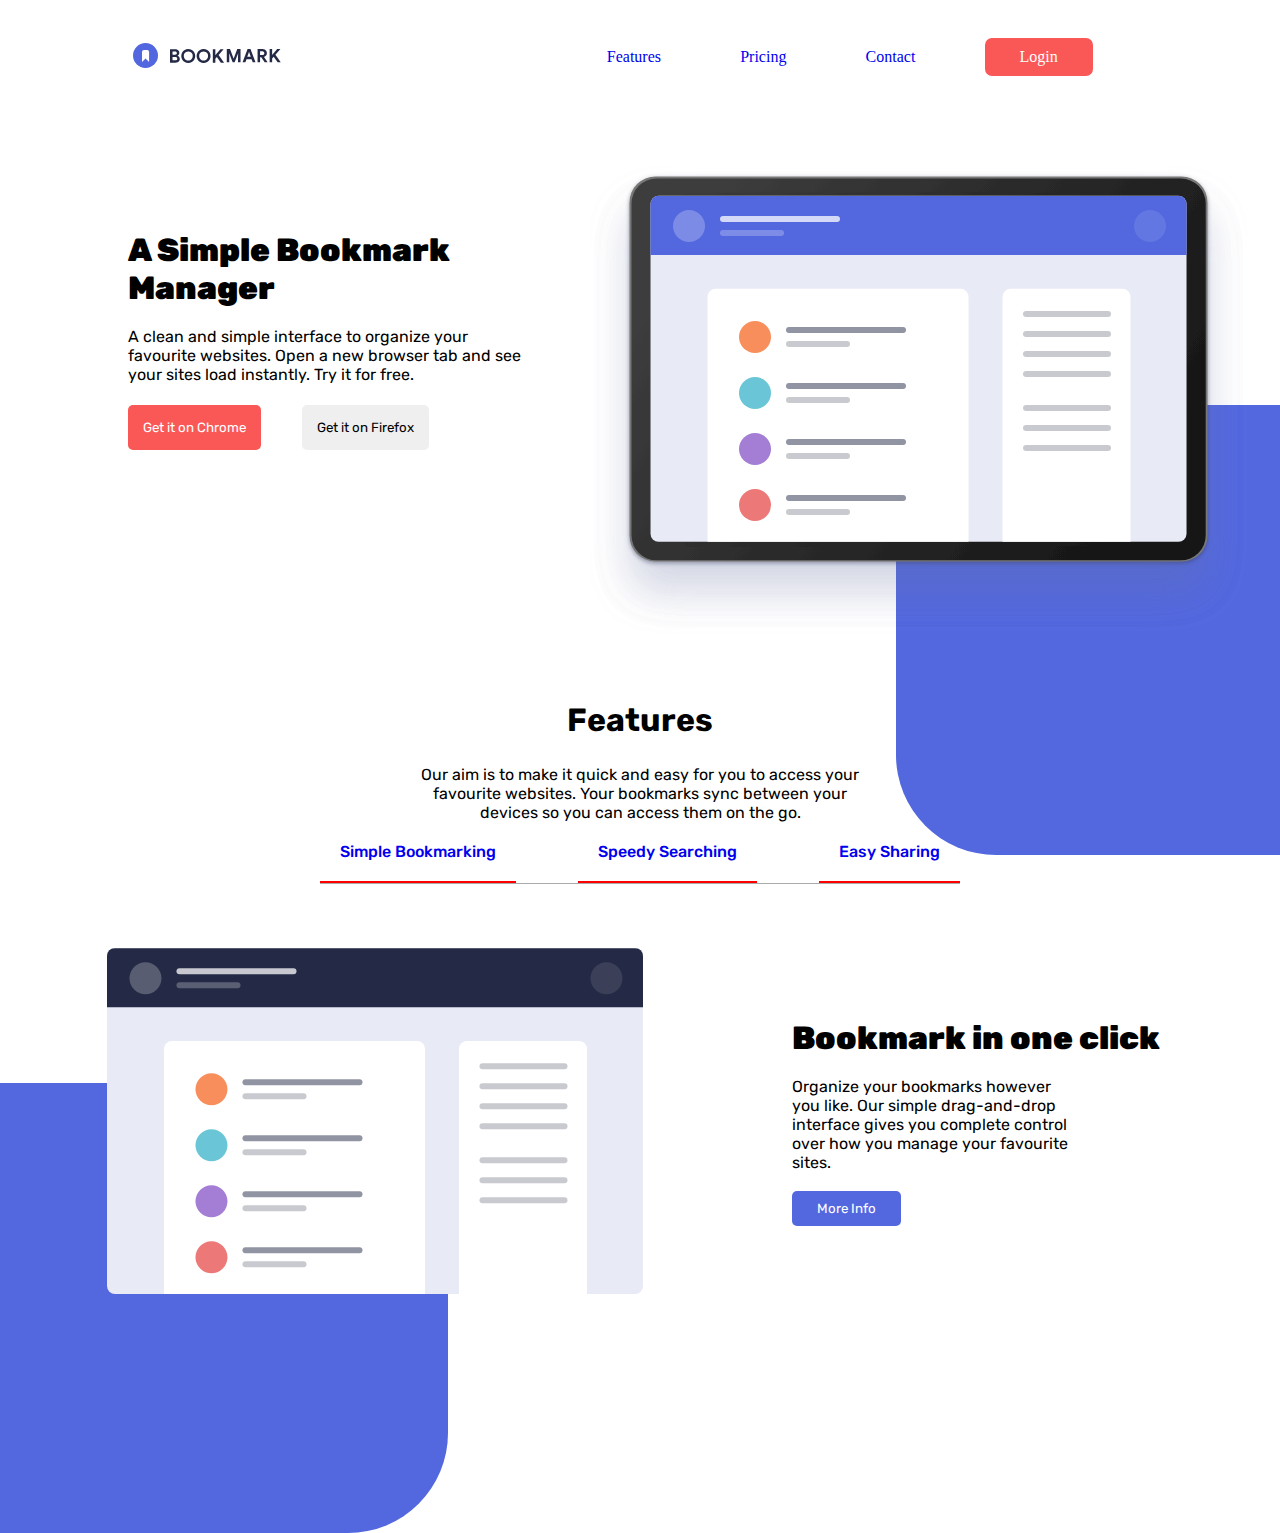
==== index1.html @ e31192b4 "tab section layout built" ====
<!DOCTYPE html>
<html lang="en">
<head>
  <meta charset="UTF-8">
  <meta name="viewport" content="width=device-width, initial-scale=1.0"> <!-- displays site properly based on user's device -->

  <link rel="icon" type="image/png" sizes="32x32" href="./images/favicon-32x32.png">
  <link rel="stylesheet" type="text/css" href="styles/style.css">
  <title>Frontend Mentor | Bookmark landing page</title>
</head>
<body>
    <div class="container">
        <header>
            <div class="logo">
                <img src="images/logo-bookmark.svg" alt="logo-image">
                <div class="menu-icons"></div>
            </div>
            <nav>
                <ul>
                    <li><a href="#">Features</a></li>
                    <li><a href="#">Pricing</a></li>
                    <li><a href="#">Contact</a></li>
                    <li id="last-child"><a href="#" id="login-item">Login</a></li>
                </ul>
            </nav>
            <div class="clearfix"></div>
        </header>
        <div class="hero-sec">
            <div class="text-sec">
                <h1>A Simple Bookmark<br> Manager</h1>
                <p>A clean and simple interface to organize your favourite websites. Open a new 
                    browser tab and see your sites load instantly. Try it for free.</p>
                <div class="hero-buttons">
                    <button id="btn-1">Get it on Chrome</button>
                    <button id="btn-2">Get it on Firefox</button>
                </div>
            </div>
            <div class="hero-img">
                <div class="shape"></div>
                <img src="images/illustration-hero.svg" alt="hero-img" id="hero-main-img">
            </div>
        </div>
        <div class="tab-sec">
            <div class="text-sec">
                <h1>Features</h1>
                <p>Our aim is to make it quick and easy for you to access your favourite websites.
                    Your bookmarks sync between your devices so you can access them on the go.
                </p>
            </div>
        </div>
        <div class="tabs">
            <ul class="tab-links">
                <li class="active"><a href="#tab-1">Simple Bookmarking</a></li>
                <li ><a href="#tab-1">Speedy Searching</a></li>
                <li ><a href="#tab-1">Easy Sharing</a></li>
            </ul>
            <div class="tab-content">
                <div id="tab-1" class="tab active">
                    <div class="image-sec">
                        <div class="shape"></div>
                        <img src="images/illustration-features-tab-1.svg">
                    </div>
                    <div class="text-sec">
                        <h1>Bookmark in one click</h1>
                        <p>Organize your bookmarks however you like. Our simple drag-and-drop interface 
                            gives you complete control over how you manage your favourite sites.</p>
                        <button type="button" >More Info</button>
                    </div>
                </div>
                <div id="tab-2" class="tab">
                        <div class="image-sec">
                            <div class="shape"></div>
                            <img src="images/illustration-features-tab-2.svg">
                        </div>
                        <div class="text-sec">
                            <h1>Intelligent search</h1>
                            <p>Our powerful search feature will help you find saved sites in no time at all. 
                                 No need to trawl through all of your bookmarks.</p>
                            <button type="button" >More Info</button>
                        </div>
                </div>
                <div id="tab-3" class="tab">
                        <div class="image-sec">
                            <div class="shape"></div>
                            <img src="images/illustration-features-tab-3.svg">
                        </div>
                        <div class="text-sec">
                            <h1>Share your bookmarks</h1>
                            <p>Easily share your bookmarks and collections with others. Create a shareable 
                                link that you can send at the click of a button.</p>
                            <button type="button" >More Info</button>
                        </div>
                </div>
            </div>
        </div>
    </div>

</body>
</html>
---- styles/style.css ----
@import url("https://fonts.googleapis.com/css?family=Rubik&display=swap");
* {
  padding: 0%;
  margin: 0%;
}

body {
  overflow-x: hidden;
}

header {
  width: 80%;
  margin: 3% 10%;
}

header .logo {
  float: left;
  width: 20%;
  padding: 5px;
}

header nav {
  float: right;
  width: 60%;
}

header nav ul {
  list-style: none;
  display: -webkit-box;
  display: -ms-flexbox;
  display: flex;
  -webkit-box-pack: space-evenly;
      -ms-flex-pack: space-evenly;
          justify-content: space-evenly;
}

header nav ul li {
  padding: 10px;
}

header nav ul li a {
  text-decoration: none;
}

header nav ul li #login-item {
  color: #fff;
}

header nav ul #last-child {
  background-color: #fa5757;
  padding: 10px 35px;
  border-radius: 7px;
}

header .clearfix {
  clear: both;
  margin-bottom: 5%;
}

.hero-sec {
  display: -webkit-box;
  display: -ms-flexbox;
  display: flex;
  -webkit-box-pack: justify;
      -ms-flex-pack: justify;
          justify-content: space-between;
}

.hero-sec .text-sec {
  display: -webkit-box;
  display: -ms-flexbox;
  display: flex;
  -webkit-box-orient: vertical;
  -webkit-box-direction: normal;
      -ms-flex-direction: column;
          flex-direction: column;
  padding: 5% 7% 5% 10%;
}

.hero-sec .text-sec h1 {
  font-family: 'Rubik', sans-serif;
  font-weight: 900;
}

.hero-sec .text-sec p {
  padding-top: 5%;
  font-family: 'Rubik', sans-serif;
  font-weight: 400;
}

.hero-sec .text-sec .hero-buttons {
  padding-top: 5%;
  display: -webkit-box;
  display: -ms-flexbox;
  display: flex;
}

.hero-sec .text-sec .hero-buttons #btn-1 {
  margin-right: 10%;
  color: #fff;
  background-color: #fa5757;
}

.hero-sec .text-sec .hero-buttons #btn-2 {
  color: black;
}

.hero-sec .text-sec .hero-buttons button {
  font-family: 'Rubik', sans-serif;
  font-weight: 400;
  padding: 15px;
  border-radius: 5px;
  border: none;
}

.hero-sec .hero-img .shape {
  background-color: #5368df;
  height: 50vh;
  width: 40vw;
  position: absolute;
  z-index: 0;
  top: 45vh;
  right: -10%;
  border-radius: 100px;
}

.hero-sec .hero-img img {
  position: relative;
  z-index: 1;
  right: 5%;
}

.tab-sec {
  margin-top: 5%;
}

.tab-sec .text-sec {
  display: -webkit-box;
  display: -ms-flexbox;
  display: flex;
  -webkit-box-orient: vertical;
  -webkit-box-direction: normal;
      -ms-flex-direction: column;
          flex-direction: column;
  -webkit-box-align: center;
      -ms-flex-align: center;
          align-items: center;
}

.tab-sec .text-sec h1 {
  font-family: 'Rubik', sans-serif;
  margin-bottom: 2%;
}

.tab-sec .text-sec p {
  margin: auto 32%;
  text-align: center;
  font-family: 'Rubik', sans-serif;
}

.tabs {
  width: 100%;
}

.tabs .tab-links {
  display: -webkit-box;
  display: -ms-flexbox;
  display: flex;
  -webkit-box-pack: justify;
      -ms-flex-pack: justify;
          justify-content: space-between;
  width: 50%;
  margin: auto 25%;
  border-bottom: 1px solid #aaa;
}

.tabs .tab-links li {
  list-style: none;
}

.tabs .tab-links li a {
  display: block;
  padding: 20px;
  text-decoration: none;
  font-family: 'Rubik', sans-serif;
  font-weight: 500;
  border-bottom: 2px solid red;
}

.tabs .tab-content {
  display: -webkit-box;
  display: -ms-flexbox;
  display: flex;
  margin-top: 5%;
  position: relative;
}

.tabs .tab-content .tab {
  display: -webkit-box;
  display: -ms-flexbox;
  display: flex;
  -webkit-box-pack: justify;
      -ms-flex-pack: justify;
          justify-content: space-between;
  -webkit-box-align: center;
      -ms-flex-align: center;
          align-items: center;
}

.tabs .tab-content .tab .image-sec {
  margin-right: 10%;
}

.tabs .tab-content .tab .image-sec .shape {
  background-color: #5368df;
  height: 50vh;
  width: 45vw;
  position: absolute;
  z-index: 0;
  top: 15vh;
  border-radius: 100px;
  left: -10%;
}

.tabs .tab-content .tab .image-sec img {
  position: relative;
  z-index: 1;
  left: 20%;
}

.tabs .tab-content .tab .text-sec {
  padding: 5% 7% 5% 10%;
}

.tabs .tab-content .tab .text-sec h1 {
  font-family: 'Rubik', sans-serif;
  font-weight: 900;
}

.tabs .tab-content .tab .text-sec p {
  padding-top: 5%;
  padding-right: 30%;
  font-family: 'Rubik', sans-serif;
  font-weight: 400;
}

.tabs .tab-content .tab .text-sec button {
  margin-top: 5%;
  font-family: 'Rubik', sans-serif;
  font-weight: 400;
  padding: 10px 25px;
  border-radius: 5px;
  border: none;
  background-color: #5368df;
  color: #fff;
}

.tabs .tab-content #tab-2, .tabs .tab-content #tab-3 {
  display: none;
}
/*# sourceMappingURL=style.css.map */
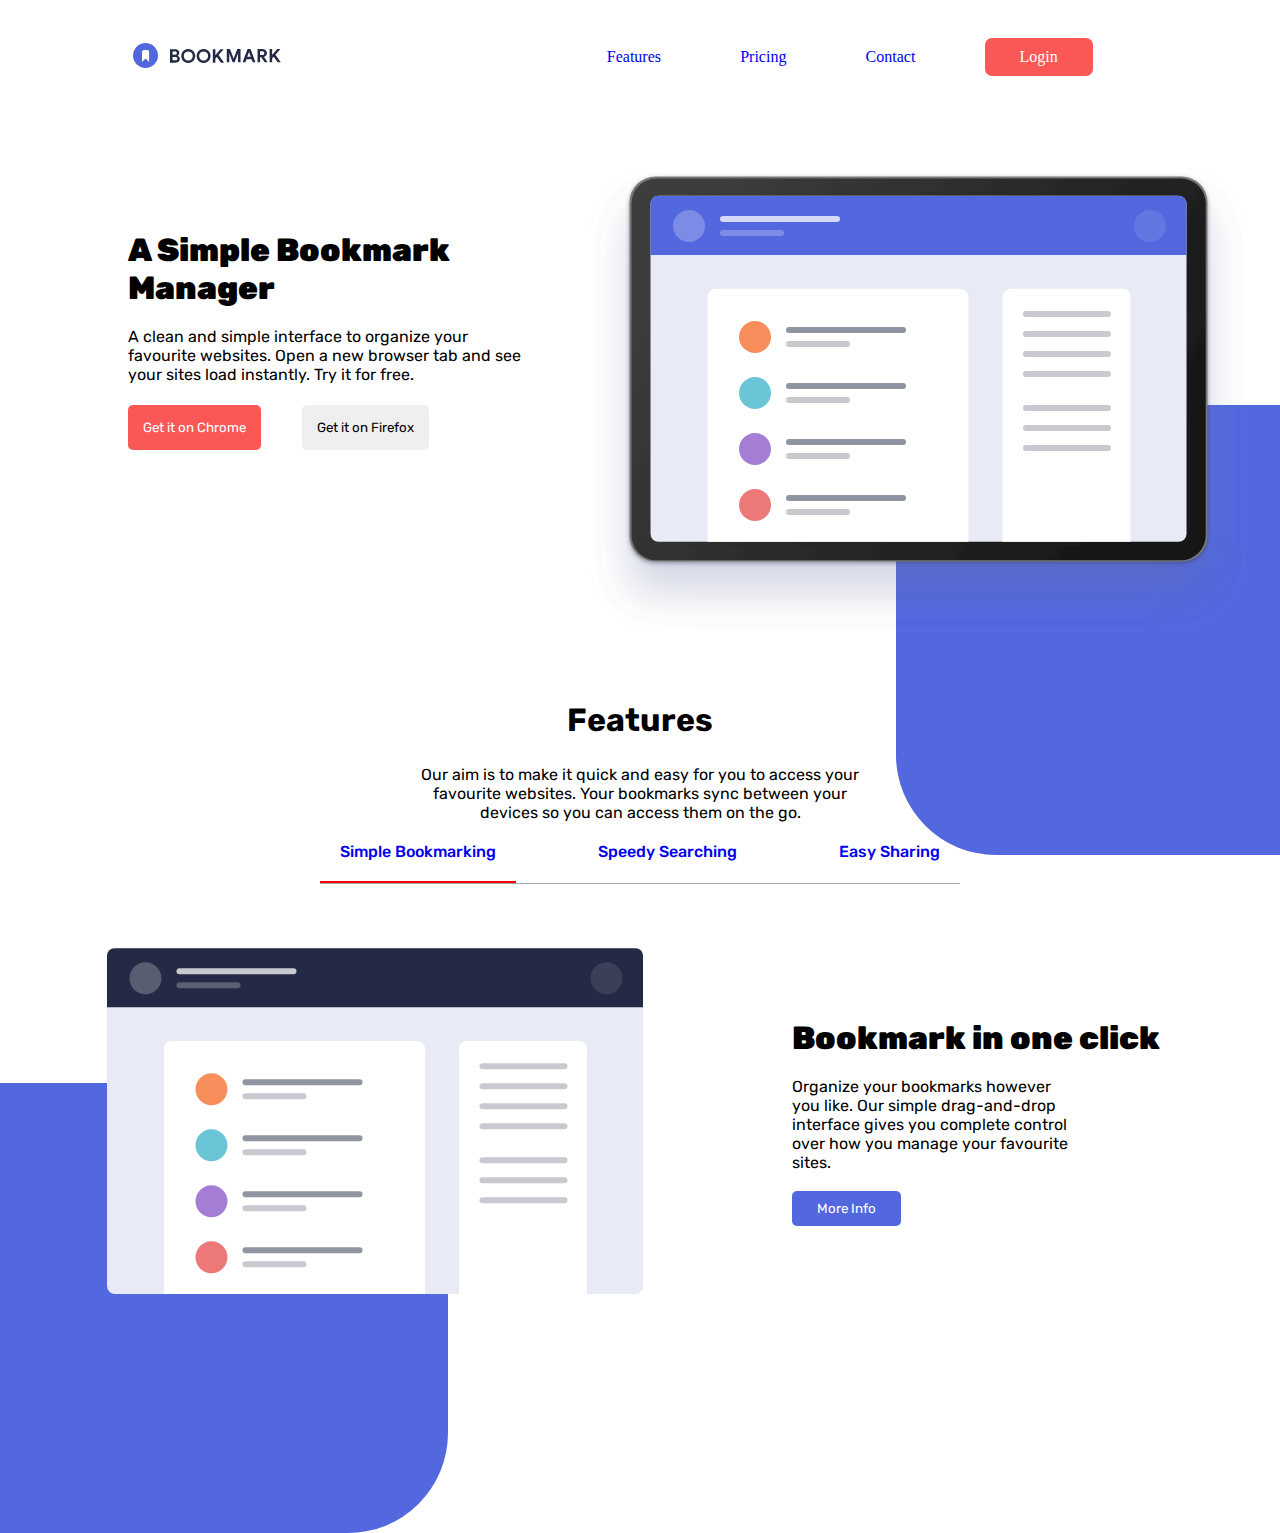
==== commit 902d0dda: "js logic build" ====
--- a/index1.html
+++ b/index1.html
@@ -50,9 +50,9 @@
         </div>
         <div class="tabs">
             <ul class="tab-links">
-                <li class="active"><a href="#tab-1">Simple Bookmarking</a></li>
-                <li ><a href="#tab-1">Speedy Searching</a></li>
-                <li ><a href="#tab-1">Easy Sharing</a></li>
+                <li class="active"><a href="#tab-1" onclick="init()">Simple Bookmarking</a></li>
+                <li ><a href="#tab-2">Speedy Searching</a></li>
+                <li ><a href="#tab-3">Easy Sharing</a></li>
             </ul>
             <div class="tab-content">
                 <div id="tab-1" class="tab active">
@@ -94,6 +94,6 @@
             </div>
         </div>
     </div>
-
+    <script src="script.js"></script>
 </body>
 </html>
--- a/styles/style.css
+++ b/styles/style.css
@@ -184,6 +184,9 @@
   text-decoration: none;
   font-family: 'Rubik', sans-serif;
   font-weight: 500;
+}
+
+.tabs .tab-links li.active {
   border-bottom: 2px solid red;
 }
 
@@ -255,7 +258,13 @@
   color: #fff;
 }
 
-.tabs .tab-content #tab-2, .tabs .tab-content #tab-3 {
+.tabs .tab-content .tab {
   display: none;
 }
+
+.tabs .tab-content .tab.active {
+  display: -webkit-box;
+  display: -ms-flexbox;
+  display: flex;
+}
 /*# sourceMappingURL=style.css.map */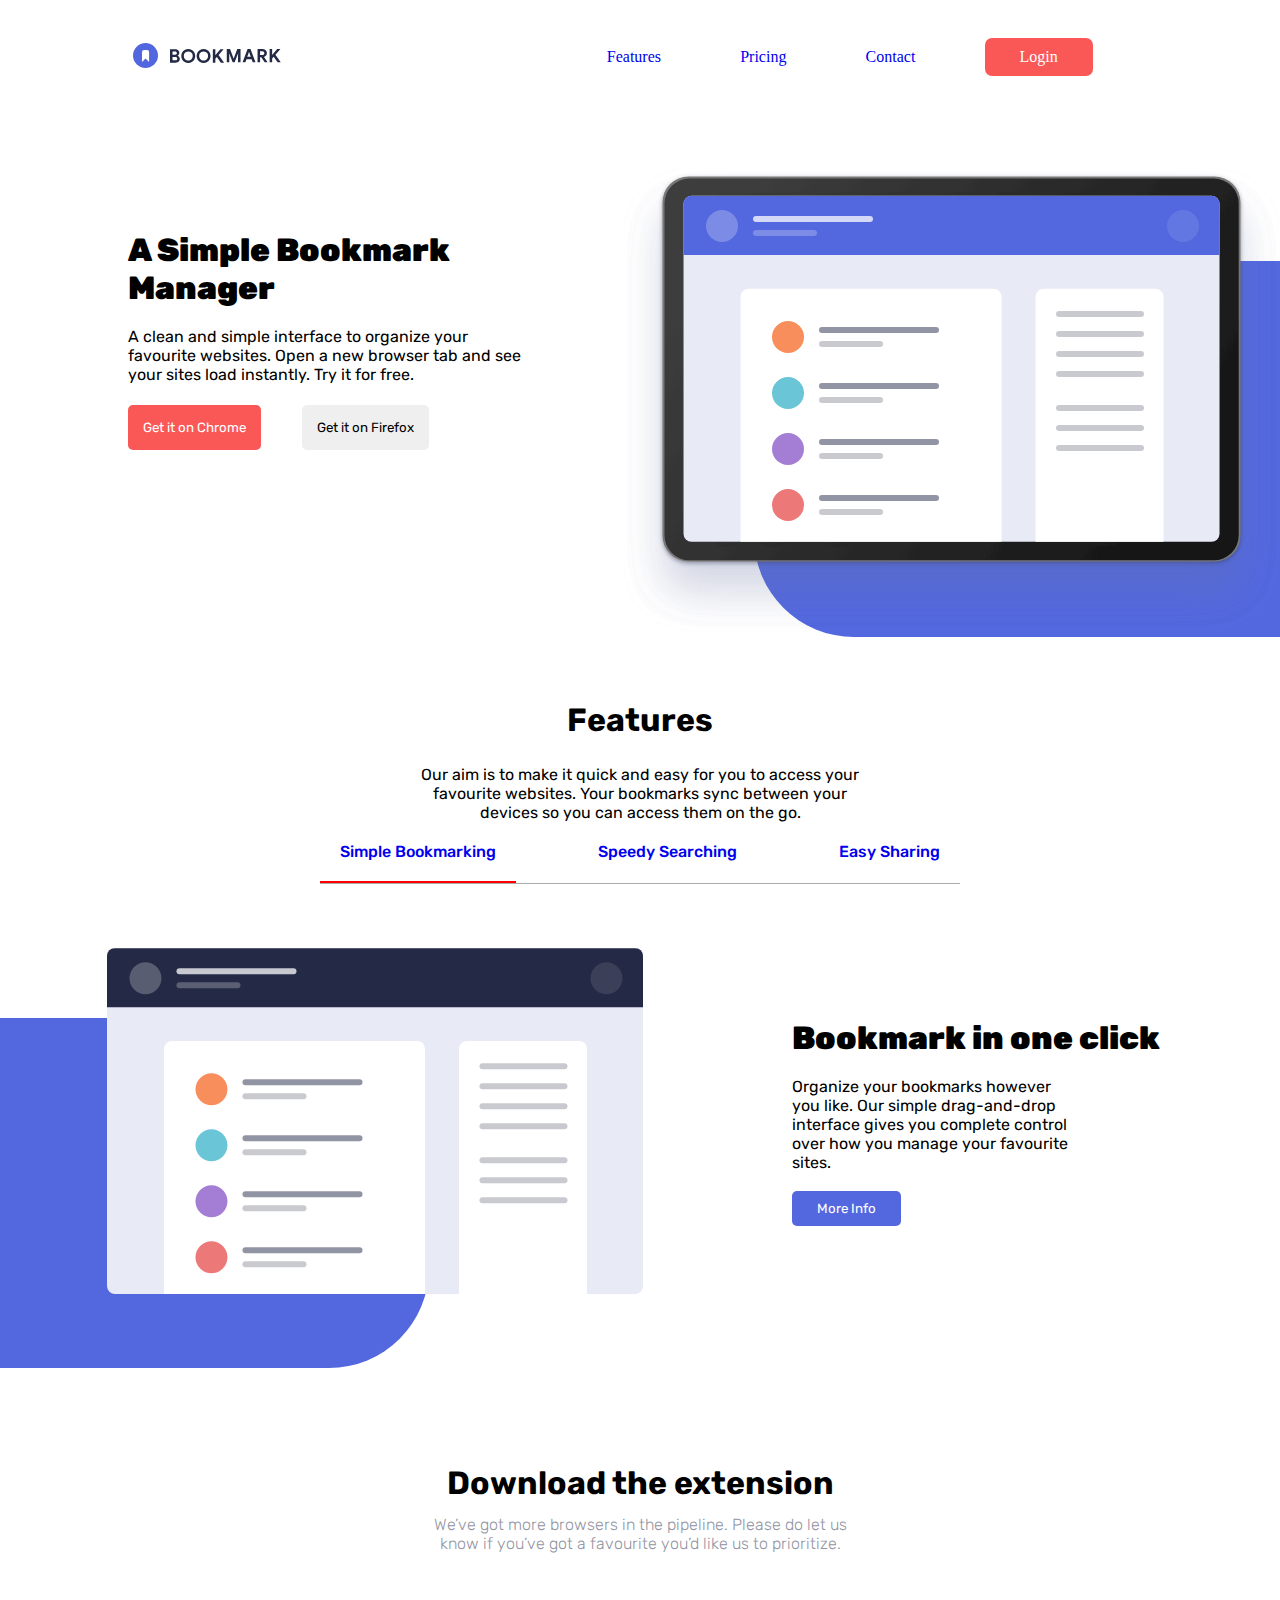
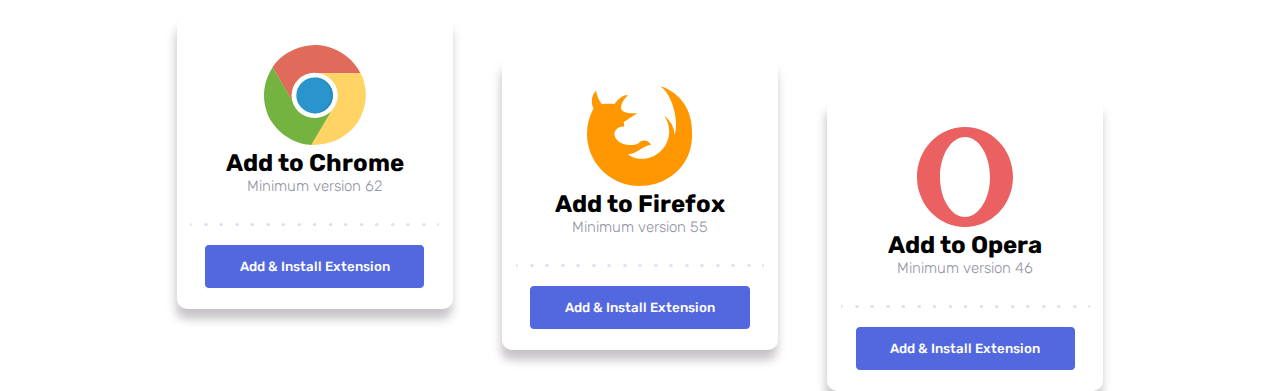
==== commit 738ff90f: "extension sec built and shape img rebuilt responsive" ====
--- a/index1.html
+++ b/index1.html
@@ -50,7 +50,7 @@
         </div>
         <div class="tabs">
             <ul class="tab-links">
-                <li class="active"><a href="#tab-1" onclick="init()">Simple Bookmarking</a></li>
+                <li class="active"><a href="#tab-1" >Simple Bookmarking</a></li>
                 <li ><a href="#tab-2">Speedy Searching</a></li>
                 <li ><a href="#tab-3">Easy Sharing</a></li>
             </ul>
@@ -93,6 +93,48 @@
                 </div>
             </div>
         </div>
+        <div class="extension-sec">
+            <div class="text-sec">
+                <h1>Download the extension</h1>
+                <p>We’ve got more browsers in the pipeline. Please do let us know if you’ve 
+                    got a favourite you’d like us to prioritize.</p>
+            </div>
+            <div class="extensions">
+                <div class="chrome">
+                    <div class="logo-text">
+                        <img src="images/logo-chrome.svg" alt="chrome logo">
+                        <h2>Add to Chrome</h2>
+                        <p>Minimum version 62</p>
+                    </div>
+                    <div class="button-line">
+                        <img src="images/bg-dots.svg">
+                        <button type="button">Add & Install Extension</button>
+                    </div>
+                </div>
+                <div class="firefox">
+                    <div class="logo-text">
+                        <img src="images/logo-firefox.svg" alt="firefox logo">
+                        <h2>Add to Firefox</h2>
+                        <p>Minimum version 55</p>
+                    </div>
+                    <div class="button-line">
+                        <img src="images/bg-dots.svg">
+                        <button type="button">Add & Install Extension</button>
+                    </div>
+                </div>
+                <div class="opera">
+                    <div class="logo-text">
+                        <img src="images/logo-opera.svg" alt="opera logo">
+                        <h2>Add to Opera</h2>
+                        <p>Minimum version 46</p>
+                    </div>
+                    <div class="button-line">
+                        <img src="images/bg-dots.svg">
+                        <button type="button">Add & Install Extension</button>
+                    </div>
+                </div>
+            </div>
+        </div>
     </div>
     <script src="script.js"></script>
 </body>
--- a/styles/style.css
+++ b/styles/style.css
@@ -113,19 +113,22 @@
   border: none;
 }
 
+.hero-sec .hero-img {
+  position: relative;
+}
+
 .hero-sec .hero-img .shape {
   background-color: #5368df;
-  height: 50vh;
-  width: 40vw;
+  height: 80%;
+  width: 100%;
   position: absolute;
-  z-index: 0;
-  top: 45vh;
-  right: -10%;
+  z-index: -1;
+  top: 20%;
+  right: -20%;
   border-radius: 100px;
 }
 
 .hero-sec .hero-img img {
-  position: relative;
   z-index: 1;
   right: 5%;
 }
@@ -195,7 +198,6 @@
   display: -ms-flexbox;
   display: flex;
   margin-top: 5%;
-  position: relative;
 }
 
 .tabs .tab-content .tab {
@@ -212,17 +214,18 @@
 
 .tabs .tab-content .tab .image-sec {
   margin-right: 10%;
+  position: relative;
 }
 
 .tabs .tab-content .tab .image-sec .shape {
   background-color: #5368df;
-  height: 50vh;
-  width: 45vw;
+  height: 100%;
+  width: 100%;
   position: absolute;
   z-index: 0;
-  top: 15vh;
+  top: 20%;
   border-radius: 100px;
-  left: -10%;
+  left: -20%;
 }
 
 .tabs .tab-content .tab .image-sec img {
@@ -267,4 +270,216 @@
   display: -ms-flexbox;
   display: flex;
 }
+
+.extension-sec {
+  margin-top: 13%;
+  display: -webkit-box;
+  display: -ms-flexbox;
+  display: flex;
+  -webkit-box-orient: vertical;
+  -webkit-box-direction: normal;
+      -ms-flex-direction: column;
+          flex-direction: column;
+  -webkit-box-align: center;
+      -ms-flex-align: center;
+          align-items: center;
+}
+
+.extension-sec .text-sec {
+  text-align: center;
+  width: 35%;
+  margin-bottom: 5%;
+  font-family: 'Rubik', sans-serif;
+}
+
+.extension-sec .text-sec h1 {
+  font-weight: 700;
+}
+
+.extension-sec .text-sec p {
+  margin-top: 3%;
+  font-weight: 300;
+  color: #9194a1;
+}
+
+.extension-sec .extensions {
+  display: -webkit-box;
+  display: -ms-flexbox;
+  display: flex;
+  width: 80%;
+  font-family: 'Rubik', sans-serif;
+  -webkit-box-pack: space-evenly;
+      -ms-flex-pack: space-evenly;
+          justify-content: space-evenly;
+}
+
+.extension-sec .extensions .chrome {
+  display: -webkit-box;
+  display: -ms-flexbox;
+  display: flex;
+  -webkit-box-orient: vertical;
+  -webkit-box-direction: normal;
+      -ms-flex-direction: column;
+          flex-direction: column;
+  text-align: center;
+  -webkit-box-shadow: -1px 10px 10px 0px rgba(186, 180, 186, 0.8);
+  box-shadow: -1px 10px 10px 0px rgba(186, 180, 186, 0.8);
+  width: 27%;
+  height: 100%;
+  padding-bottom: 2%;
+  border-radius: 10px;
+}
+
+.extension-sec .extensions .chrome .logo-text {
+  margin: 10% auto;
+}
+
+.extension-sec .extensions .chrome .logo-text h3 {
+  font-weight: 700;
+}
+
+.extension-sec .extensions .chrome .logo-text p {
+  font-weight: 300;
+  color: #9194a1;
+  font-size: 15px;
+}
+
+.extension-sec .extensions .chrome .button-line img {
+  margin-bottom: 5%;
+  width: 90%;
+}
+
+.extension-sec .extensions .chrome .button-line button {
+  padding: 5% 2%;
+  width: 80%;
+  background-color: #5368df;
+  border: 1px solid #fff;
+  border-radius: 5px;
+  font-family: 'Rubik', sans-serif;
+  font-weight: 500;
+  color: #fff;
+}
+
+.extension-sec .extensions .chrome .button-line button:hover {
+  background-color: #fff;
+  color: #5368df;
+  border: 1px solid #5368df;
+  cursor: pointer;
+  -webkit-transition: 0.5s;
+  transition: 0.5s;
+}
+
+.extension-sec .extensions .firefox {
+  display: -webkit-box;
+  display: -ms-flexbox;
+  display: flex;
+  -webkit-box-orient: vertical;
+  -webkit-box-direction: normal;
+      -ms-flex-direction: column;
+          flex-direction: column;
+  text-align: center;
+  -webkit-box-shadow: -1px 10px 10px 0px rgba(186, 180, 186, 0.8);
+  box-shadow: -1px 10px 10px 0px rgba(186, 180, 186, 0.8);
+  width: 27%;
+  margin-top: 4%;
+  height: 100%;
+  padding-bottom: 2%;
+  border-radius: 10px;
+}
+
+.extension-sec .extensions .firefox .logo-text {
+  margin: 10% auto;
+}
+
+.extension-sec .extensions .firefox .logo-text h3 {
+  font-weight: 700;
+}
+
+.extension-sec .extensions .firefox .logo-text p {
+  font-weight: 300;
+  color: #9194a1;
+  font-size: 15px;
+}
+
+.extension-sec .extensions .firefox .button-line img {
+  margin-bottom: 5%;
+  width: 90%;
+}
+
+.extension-sec .extensions .firefox .button-line button {
+  padding: 5% 2%;
+  width: 80%;
+  background-color: #5368df;
+  border: 1px solid #fff;
+  border-radius: 5px;
+  font-family: 'Rubik', sans-serif;
+  font-weight: 500;
+  color: #fff;
+}
+
+.extension-sec .extensions .firefox .button-line button:hover {
+  background-color: #fff;
+  color: #5368df;
+  border: 1px solid #5368df;
+  cursor: pointer;
+  -webkit-transition: 0.5s;
+  transition: 0.5s;
+}
+
+.extension-sec .extensions .opera {
+  display: -webkit-box;
+  display: -ms-flexbox;
+  display: flex;
+  -webkit-box-orient: vertical;
+  -webkit-box-direction: normal;
+      -ms-flex-direction: column;
+          flex-direction: column;
+  text-align: center;
+  -webkit-box-shadow: -1px 10px 10px 0px rgba(186, 180, 186, 0.8);
+  box-shadow: -1px 10px 10px 0px rgba(186, 180, 186, 0.8);
+  width: 27%;
+  margin-top: 8%;
+  height: 100%;
+  padding-bottom: 2%;
+  border-radius: 10px;
+}
+
+.extension-sec .extensions .opera .logo-text {
+  margin: 10% auto;
+}
+
+.extension-sec .extensions .opera .logo-text h3 {
+  font-weight: 700;
+}
+
+.extension-sec .extensions .opera .logo-text p {
+  font-weight: 300;
+  color: #9194a1;
+  font-size: 15px;
+}
+
+.extension-sec .extensions .opera .button-line img {
+  margin-bottom: 5%;
+  width: 90%;
+}
+
+.extension-sec .extensions .opera .button-line button {
+  padding: 5% 2%;
+  width: 80%;
+  background-color: #5368df;
+  border: 1px solid #fff;
+  border-radius: 5px;
+  font-family: 'Rubik', sans-serif;
+  font-weight: 500;
+  color: #fff;
+}
+
+.extension-sec .extensions .opera .button-line button:hover {
+  background-color: #fff;
+  color: #5368df;
+  border: 1px solid #5368df;
+  cursor: pointer;
+  -webkit-transition: 0.5s;
+  transition: 0.5s;
+}
 /*# sourceMappingURL=style.css.map */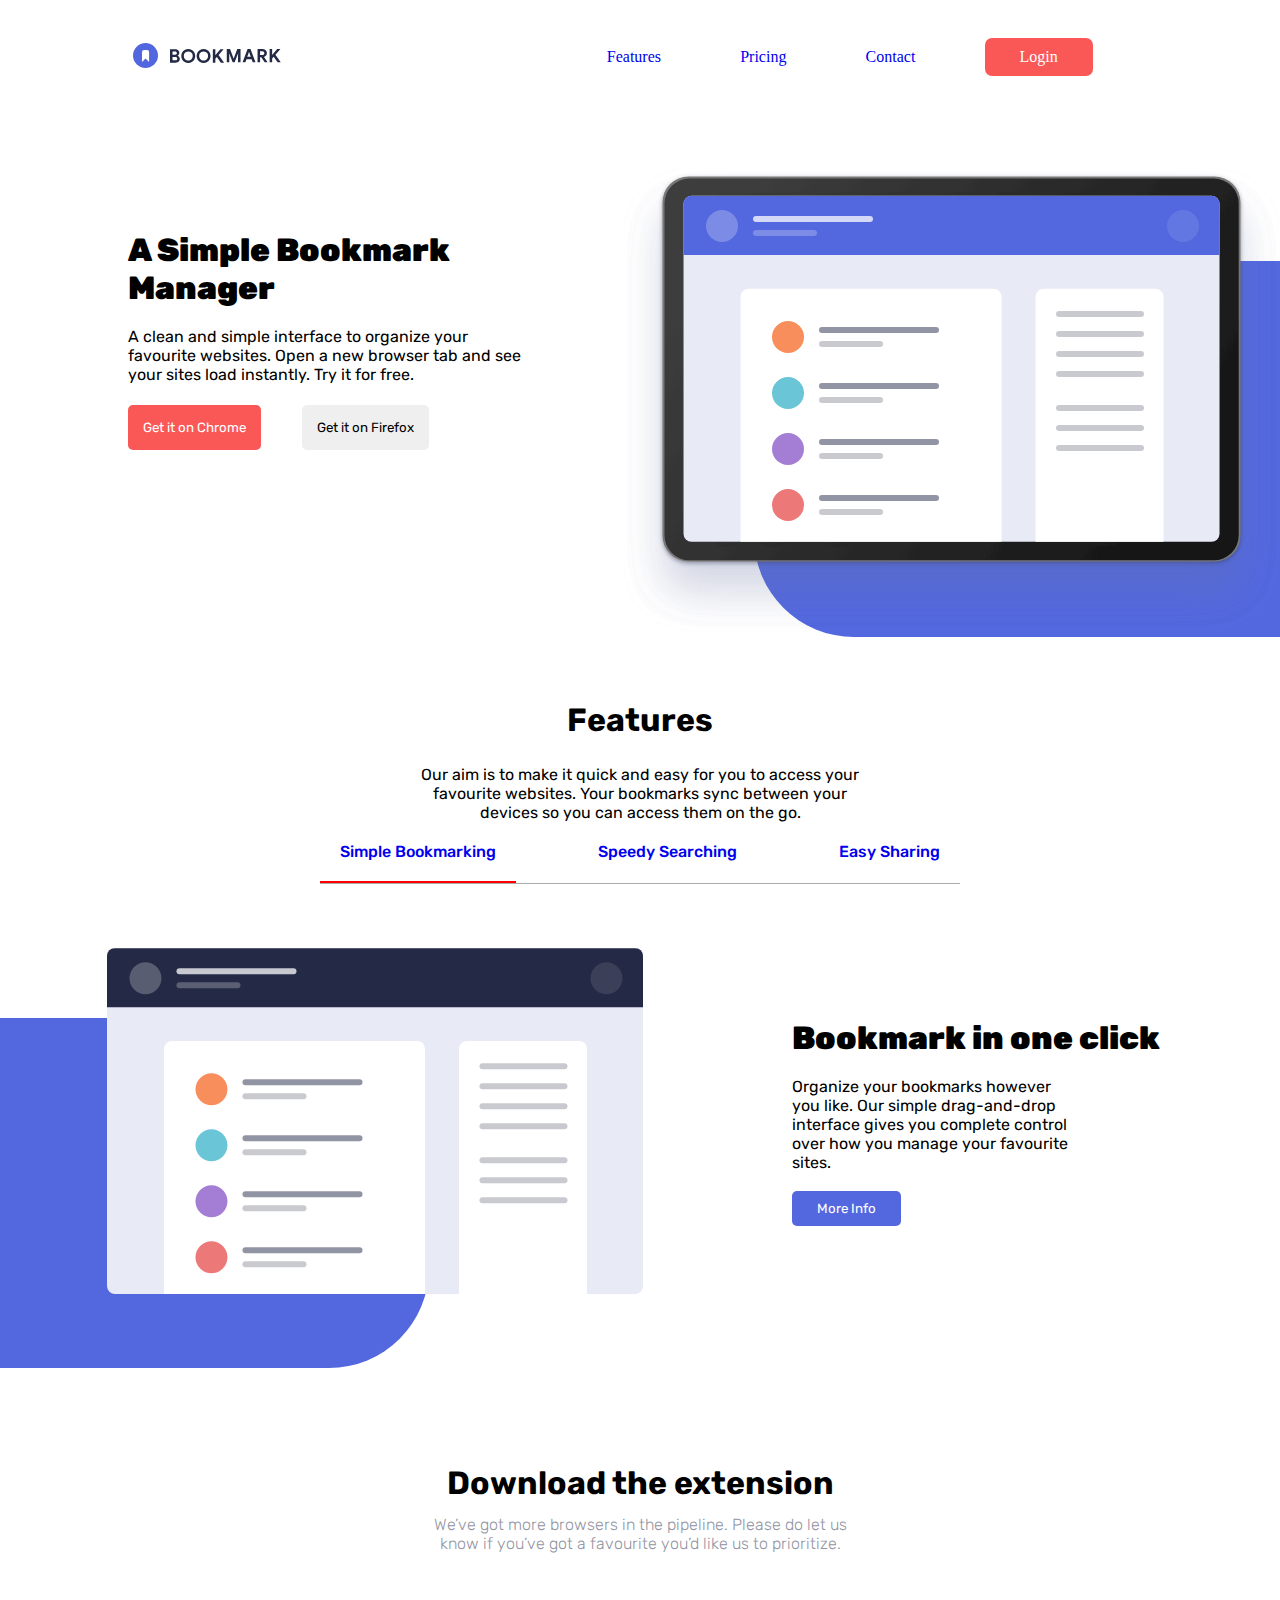
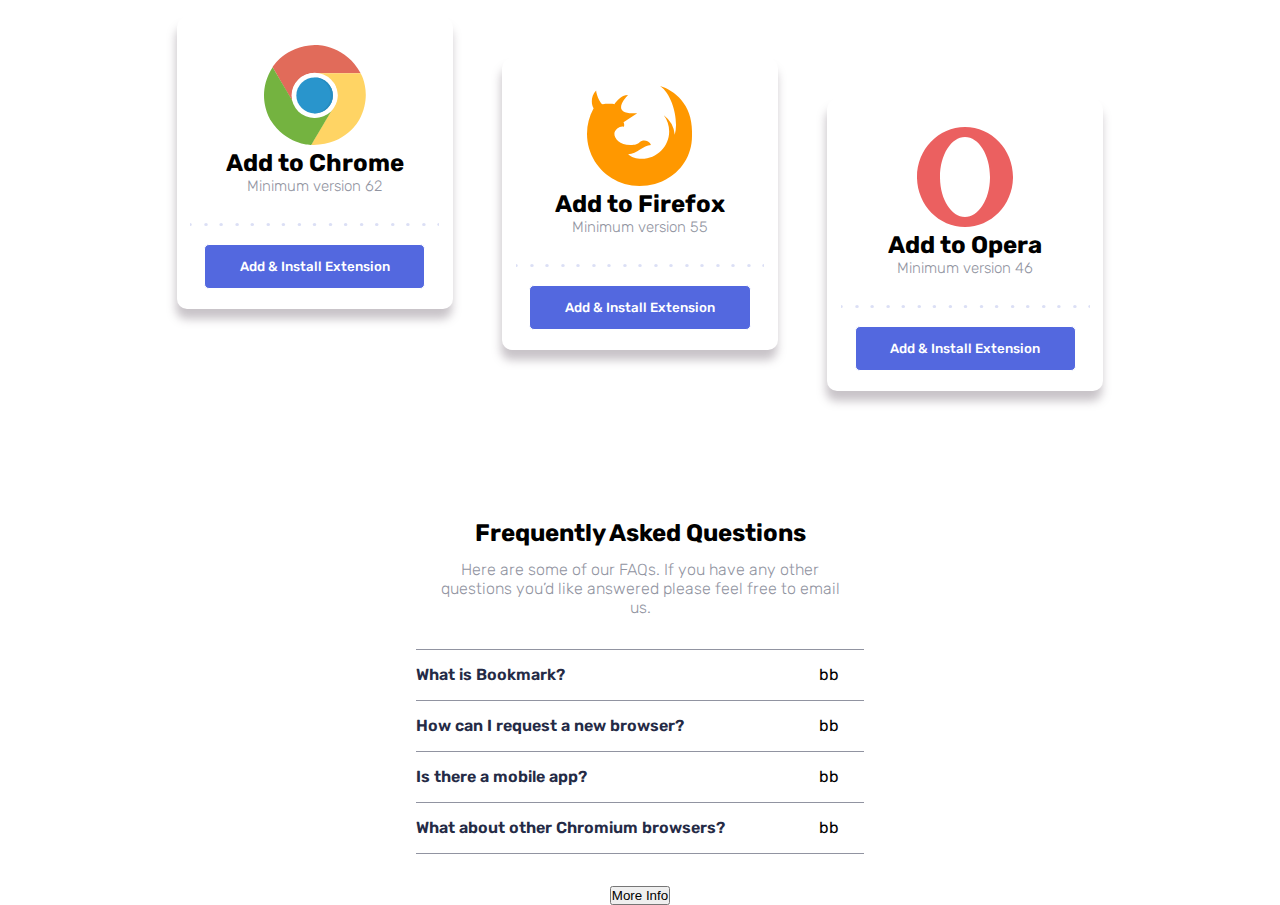
==== commit 0fc245e6: "faq sec question style added" ====
--- a/index1.html
+++ b/index1.html
@@ -135,6 +135,55 @@
                 </div>
             </div>
         </div>
+        <div class="faq-sec">
+            <div class="header-text">
+                <h2>Frequently Asked Questions</h2>
+                <p>Here are some of our FAQs. If you have any other questions you’d like 
+                    answered please feel free to email us.</p>
+            </div>
+            <div class="question-sec">
+                <ul>
+                    <li class="list">
+                        <a href="#ans-1">What is Bookmark?</a>
+                        <div class="icon">bb</div>
+                    </li>
+                    <p id="ans-1" class="para">
+                        Lorem ipsum dolor sit amet, consectetur adipiscing elit. Fusce tincidunt 
+                        justo eget ultricies fringilla. Phasellus blandit ipsum quis quam ornare mattis.
+                    </p>
+                    <li class="list">
+                        <a href="#ans-2">How can I request a new browser?</a>
+                        <div class="icon">bb</div>
+                    </li>
+                    <p id="ans-2" class="para">
+                        Vivamus luctus eros aliquet convallis ultricies. Mauris augue massa, ultricies non ligula. 
+                        Suspendisse imperdiet. Vivamus luctus eros aliquet convallis ultricies. Mauris augue massa, 
+                        ultricies non ligula. Suspendisse imperdie tVivamus luctus eros aliquet convallis ultricies. 
+                        Mauris augue massa, ultricies non ligula. Suspendisse imperdiet.
+                    </p>
+                    <li class="list">
+                        <a href="#ans-3">Is there a mobile app?</a>
+                        <div class="icon">bb</div>
+                    </li>
+                    <p id="ans-3" class="para">
+                        Sed consectetur quam id neque fermentum accumsan. Praesent luctus vestibulum dolor, ut condimentum 
+                        urna vulputate eget. Cras in ligula quis est pharetra mattis sit amet pharetra purus. Sed 
+                        sollicitudin ex et ultricies bibendum.
+                    </p>
+                    <li class="list">
+                        <a href="#ans-4">What about other Chromium browsers?</a>
+                        <div class="icon">bb</div>
+                    </li>
+                    <p id="ans-4" class="para">
+                        Integer condimentum ipsum id imperdiet finibus. Vivamus in placerat mi, at euismod dui. Aliquam 
+                        vitae neque eget nisl gravida pellentesque non ut velit.
+                    </p>
+                </ul>
+
+            </div>
+            <button type="button">More Info</button>
+        </div>
+        
     </div>
     <script src="script.js"></script>
 </body>
--- a/styles/style.css
+++ b/styles/style.css
@@ -482,4 +482,95 @@
   -webkit-transition: 0.5s;
   transition: 0.5s;
 }
+
+.faq-sec {
+  display: -webkit-box;
+  display: -ms-flexbox;
+  display: flex;
+  -webkit-box-orient: vertical;
+  -webkit-box-direction: normal;
+      -ms-flex-direction: column;
+          flex-direction: column;
+  -webkit-box-align: center;
+      -ms-flex-align: center;
+          align-items: center;
+  width: 50%;
+  margin: 10% 25% auto 25%;
+}
+
+.faq-sec .header-text {
+  text-align: center;
+  margin-bottom: 5%;
+  width: 65%;
+}
+
+.faq-sec .header-text h2 {
+  margin-bottom: 3%;
+  font-family: 'Rubik', sans-serif;
+  font-weight: 700;
+}
+
+.faq-sec .header-text p {
+  font-family: 'Rubik', sans-serif;
+  font-weight: 300;
+  color: #9194a1;
+}
+
+.faq-sec .question-sec {
+  font-family: 'Rubik', sans-serif;
+  width: 70%;
+  margin-bottom: 5%;
+}
+
+.faq-sec .question-sec ul {
+  list-style: none;
+}
+
+.faq-sec .question-sec ul .list {
+  display: -webkit-box;
+  display: -ms-flexbox;
+  display: flex;
+  -webkit-box-pack: justify;
+      -ms-flex-pack: justify;
+          justify-content: space-between;
+  width: 100%;
+  border-bottom: 1px solid #9194a1;
+}
+
+.faq-sec .question-sec ul .list a {
+  text-decoration: none;
+  width: 90%;
+  line-height: 50px;
+  font-weight: 600;
+  color: #252b46;
+}
+
+.faq-sec .question-sec ul .list a:hover {
+  color: #fa5757;
+}
+
+.faq-sec .question-sec ul .list .icon {
+  width: 10%;
+  line-height: 50px;
+}
+
+.faq-sec .question-sec ul .list .icon::before {
+  content: '';
+}
+
+.faq-sec .question-sec ul .list .icon.active::before {
+  content: '';
+}
+
+.faq-sec .question-sec ul .list.active {
+  color: #5368df;
+}
+
+.faq-sec .question-sec ul .list:first-child {
+  border-top: 1px solid #9194a1;
+}
+
+.faq-sec .question-sec ul .para {
+  display: none;
+}
 /*# sourceMappingURL=style.css.map */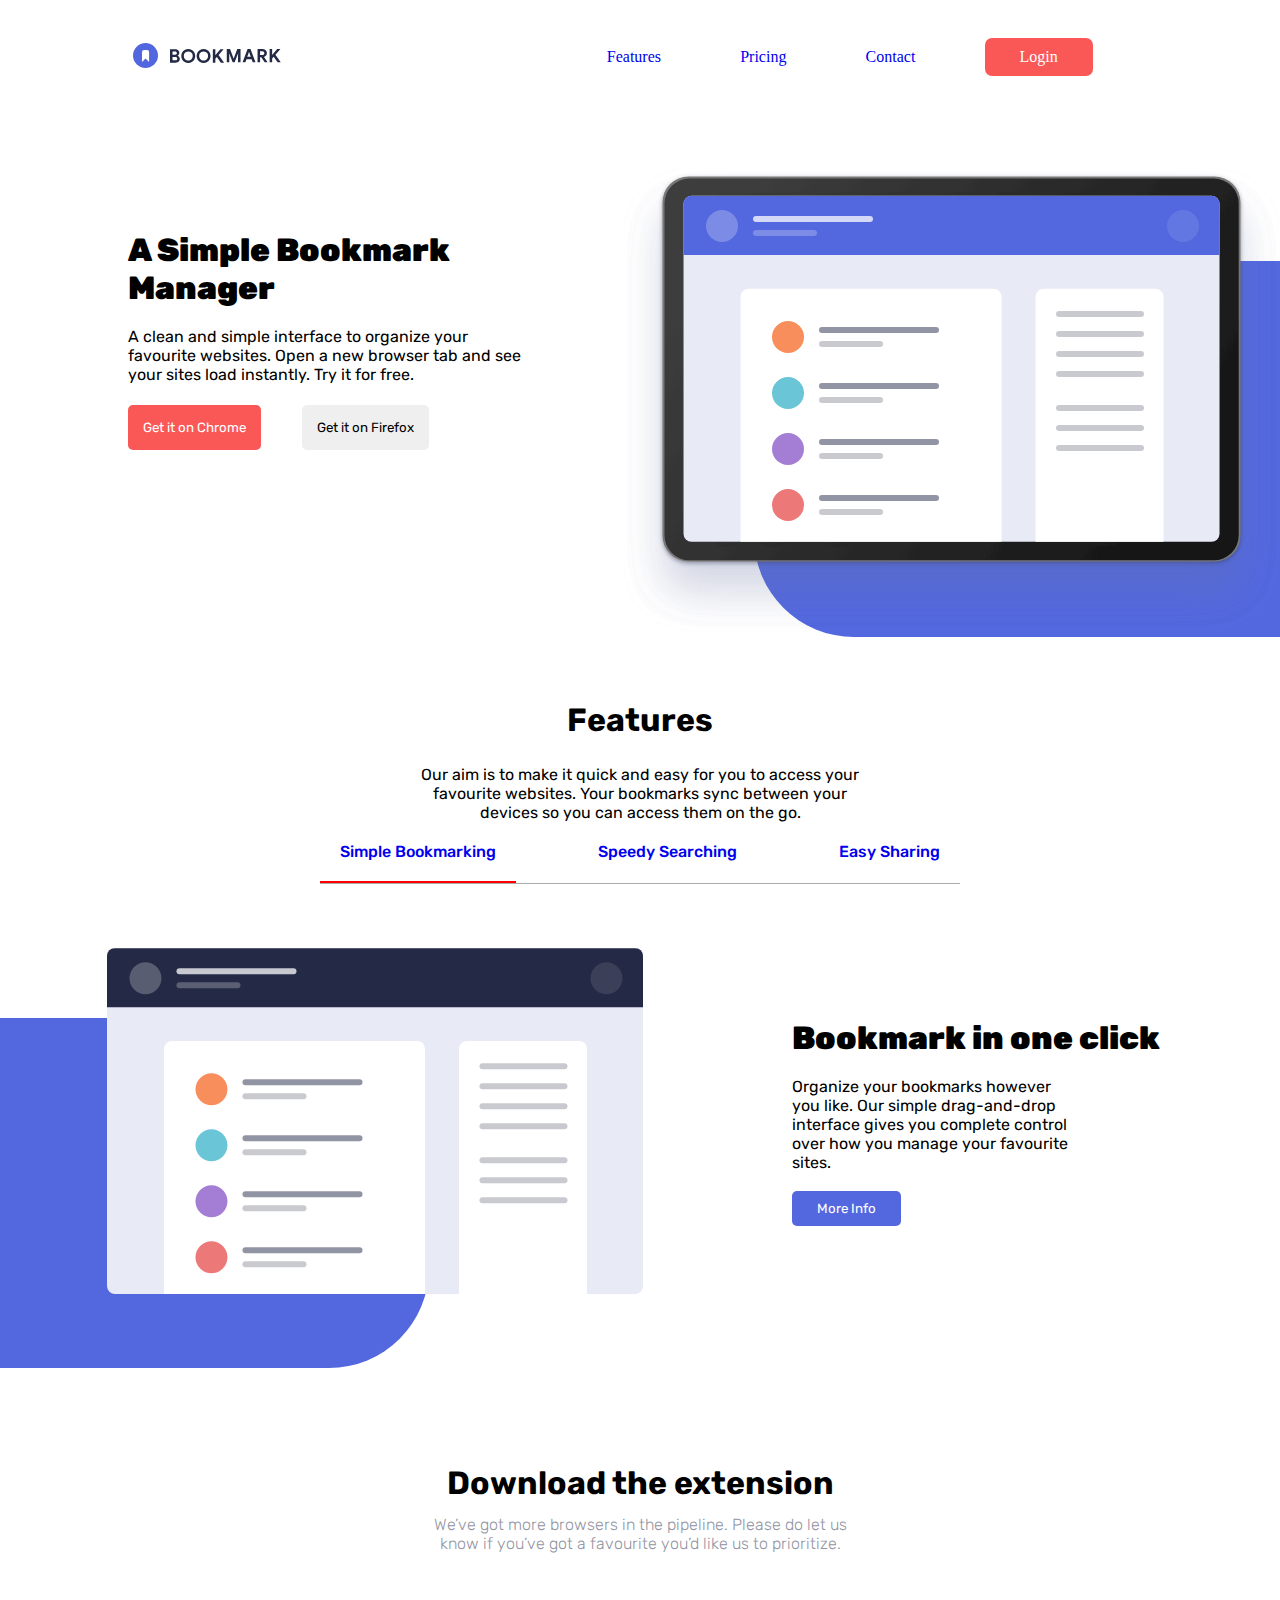
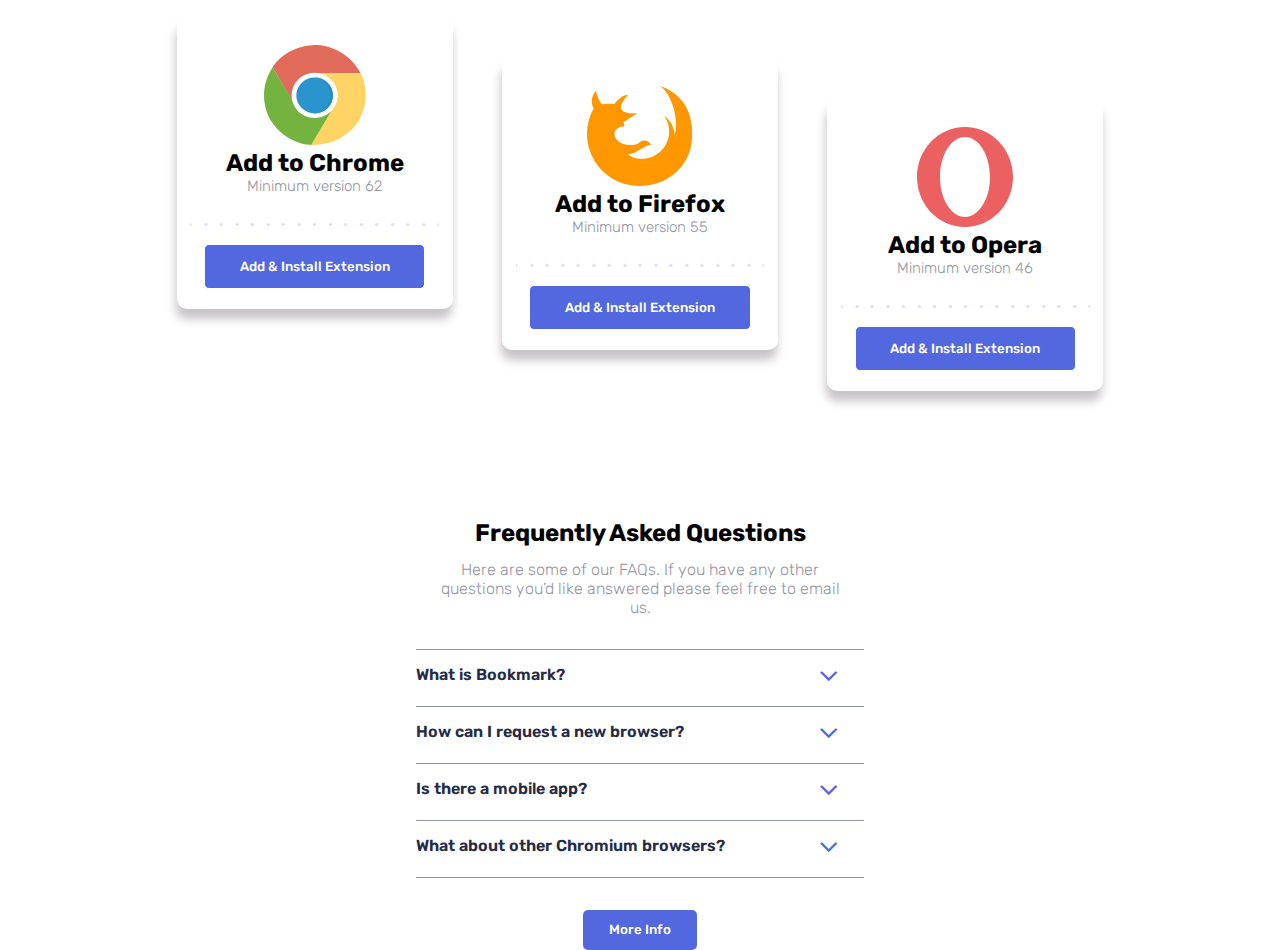
==== commit e213da2e: "faq section completed" ====
--- a/index1.html
+++ b/index1.html
@@ -5,6 +5,8 @@
   <meta name="viewport" content="width=device-width, initial-scale=1.0"> <!-- displays site properly based on user's device -->
 
   <link rel="icon" type="image/png" sizes="32x32" href="./images/favicon-32x32.png">
+  <link href="https://stackpath.bootstrapcdn.com/font-awesome/4.7.0/css/font-awesome.min.css" rel="stylesheet"
+   integrity="sha384-wvfXpqpZZVQGK6TAh5PVlGOfQNHSoD2xbE+QkPxCAFlNEevoEH3Sl0sibVcOQVnN" crossorigin="anonymous">
   <link rel="stylesheet" type="text/css" href="styles/style.css">
   <title>Frontend Mentor | Bookmark landing page</title>
 </head>
@@ -145,7 +147,7 @@
                 <ul>
                     <li class="list">
                         <a href="#ans-1">What is Bookmark?</a>
-                        <div class="icon">bb</div>
+                        <div class="icon"></div>
                     </li>
                     <p id="ans-1" class="para">
                         Lorem ipsum dolor sit amet, consectetur adipiscing elit. Fusce tincidunt 
@@ -153,7 +155,7 @@
                     </p>
                     <li class="list">
                         <a href="#ans-2">How can I request a new browser?</a>
-                        <div class="icon">bb</div>
+                        <div class="icon"></div>
                     </li>
                     <p id="ans-2" class="para">
                         Vivamus luctus eros aliquet convallis ultricies. Mauris augue massa, ultricies non ligula. 
@@ -163,7 +165,7 @@
                     </p>
                     <li class="list">
                         <a href="#ans-3">Is there a mobile app?</a>
-                        <div class="icon">bb</div>
+                        <div class="icon"></div>
                     </li>
                     <p id="ans-3" class="para">
                         Sed consectetur quam id neque fermentum accumsan. Praesent luctus vestibulum dolor, ut condimentum 
@@ -172,7 +174,7 @@
                     </p>
                     <li class="list">
                         <a href="#ans-4">What about other Chromium browsers?</a>
-                        <div class="icon">bb</div>
+                        <div class="icon"></div>
                     </li>
                     <p id="ans-4" class="para">
                         Integer condimentum ipsum id imperdiet finibus. Vivamus in placerat mi, at euismod dui. Aliquam 
--- a/styles/style.css
+++ b/styles/style.css
@@ -555,15 +555,20 @@
 }
 
 .faq-sec .question-sec ul .list .icon::before {
-  content: '';
+  content: '\f107';
+  font-family: fontAwesome;
+  color: #5368df;
+  font-size: 30px;
 }
 
 .faq-sec .question-sec ul .list .icon.active::before {
-  content: '';
+  content: '\f106';
+  font-family: fontAwesome;
+  color: #fa5757;
 }
 
 .faq-sec .question-sec ul .list.active {
-  color: #5368df;
+  border: none;
 }
 
 .faq-sec .question-sec ul .list:first-child {
@@ -572,5 +577,23 @@
 
 .faq-sec .question-sec ul .para {
   display: none;
+  color: #9194a1;
+  font-weight: 500;
+  margin-top: 3%;
+}
+
+.faq-sec .question-sec ul .para.active {
+  display: block;
+}
+
+.faq-sec button {
+  padding: 2% 4%;
+  border-radius: 5px;
+  border: none;
+  background-color: #5368df;
+  color: #fff;
+  font-weight: 500;
+  text-align: center;
+  font-family: 'Rubik', sans-serif;
 }
 /*# sourceMappingURL=style.css.map */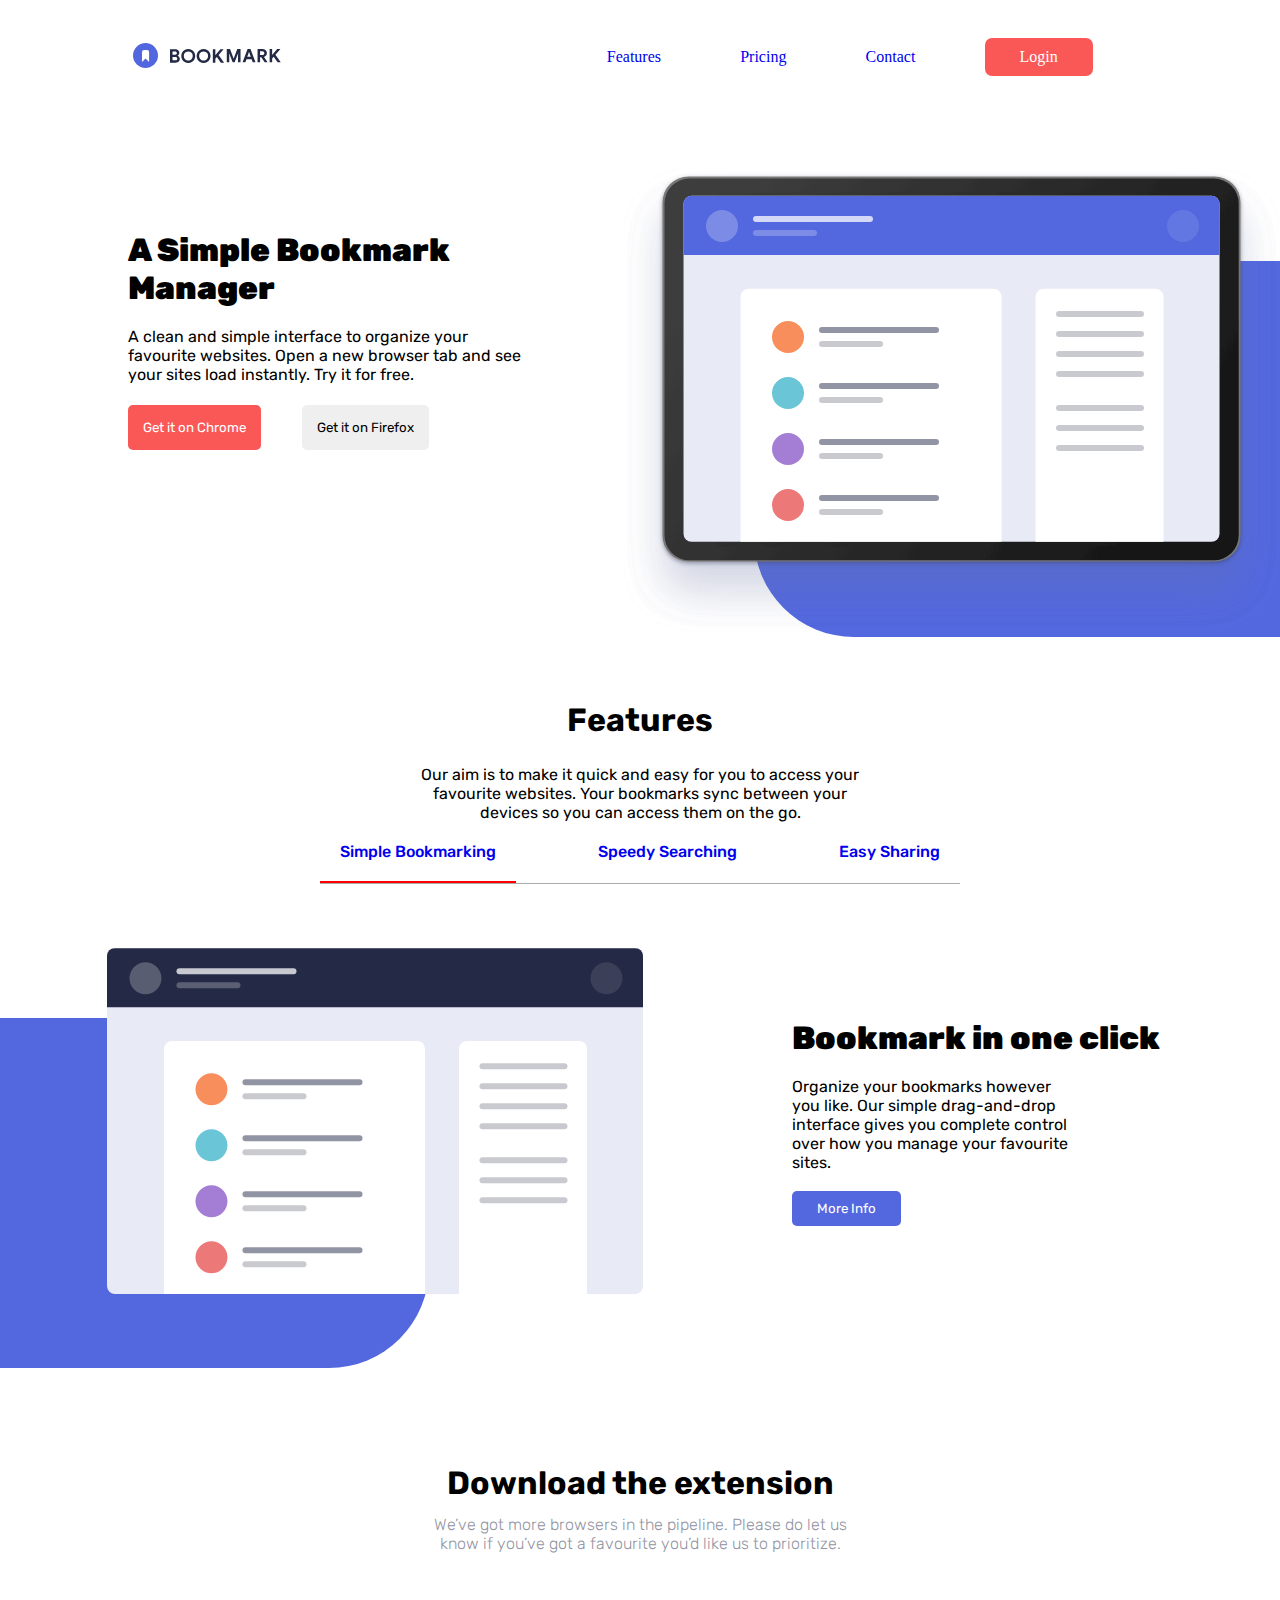
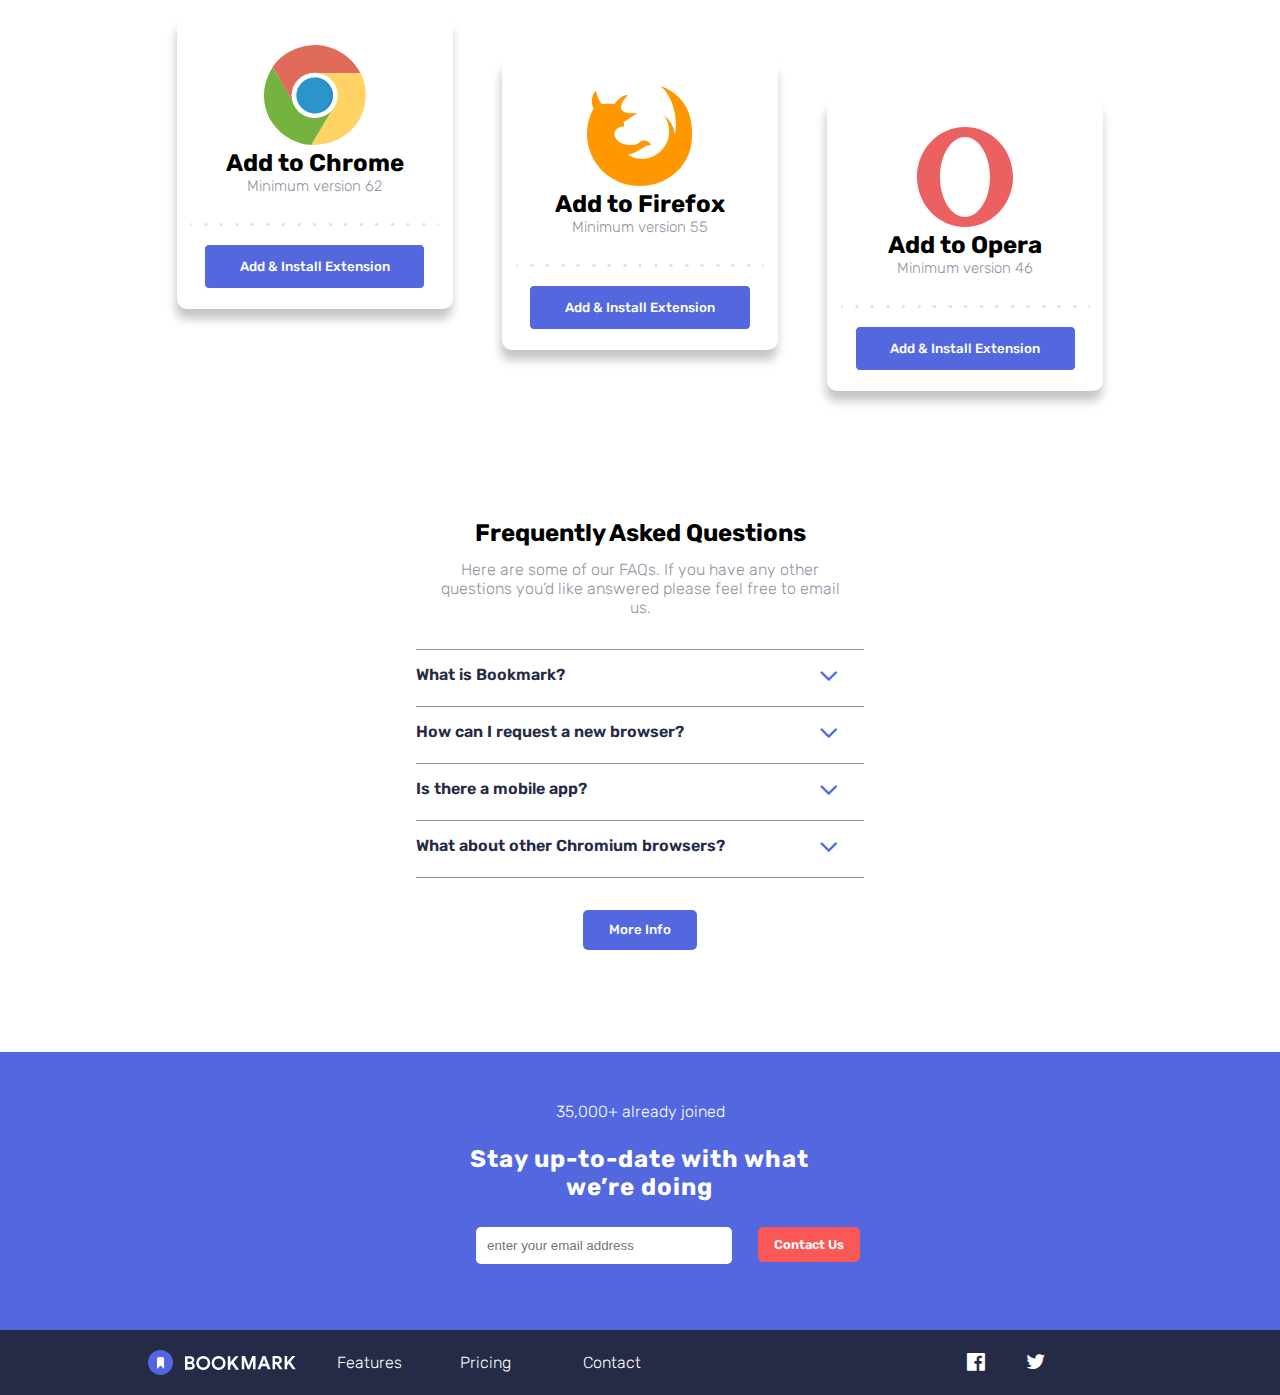
==== commit 2366bdbb: "desktop layout built" ====
--- a/index1.html
+++ b/index1.html
@@ -185,7 +185,36 @@
             </div>
             <button type="button">More Info</button>
         </div>
-        
+        <footer>
+            <div class="mail-sec">
+                <div class="text-sec">
+                    <p>35,000+ already joined</p>
+                    <h2>Stay up-to-date with what we’re doing</h2>
+                </div>
+                <div class="input-sec">
+                    <form>
+                        <div class= "mail-input">
+                            <input  type="email" placeholder="enter your email address" required>
+                            <small class="mail-input-error">Whoops, make sure it's an email</small>
+                        </div>
+                        <button type="submit">Contact Us</button>
+                    </form>
+                    
+                </div>
+            </div>
+            <nav>
+                <ul>
+                    <img src="images/logo-bookmark 1.svg" alt="logo image">
+                    <li><a href="#">Features</a></li>
+                    <li><a href="#">Pricing</a></li>
+                    <li><a href="#">Contact</a></li>
+                </ul>
+                <div class="social-icons">
+                    <a href="facebook.com"><i class="fa fa-facebook-official" aria-hidden="true"></i></a>
+                    <a href="twitter.com"><i class="fa fa-twitter" aria-hidden="true"></i></a>
+                </div>
+            </nav>
+        </footer>
     </div>
     <script src="script.js"></script>
 </body>
--- a/styles/style.css
+++ b/styles/style.css
@@ -596,4 +596,173 @@
   text-align: center;
   font-family: 'Rubik', sans-serif;
 }
+
+footer {
+  display: -webkit-box;
+  display: -ms-flexbox;
+  display: flex;
+  -webkit-box-orient: vertical;
+  -webkit-box-direction: normal;
+      -ms-flex-direction: column;
+          flex-direction: column;
+  margin-top: 8%;
+}
+
+footer .mail-sec {
+  display: -webkit-box;
+  display: -ms-flexbox;
+  display: flex;
+  -webkit-box-orient: vertical;
+  -webkit-box-direction: normal;
+      -ms-flex-direction: column;
+          flex-direction: column;
+  -webkit-box-align: center;
+      -ms-flex-align: center;
+          align-items: center;
+  width: 100%;
+  background-color: #5368df;
+  font-family: 'Rubik', sans-serif;
+  padding-bottom: 3%;
+}
+
+footer .mail-sec .text-sec {
+  text-align: center;
+  margin-bottom: 2%;
+}
+
+footer .mail-sec .text-sec p {
+  font-family: 'Rubik', sans-serif;
+  font-weight: 300;
+  color: #fff;
+  margin: 10% auto 5% auto;
+}
+
+footer .mail-sec .text-sec h2 {
+  color: #fff;
+  font-family: 'Rubik', sans-serif;
+  font-weight: 700;
+  letter-spacing: 1px;
+  width: 80%;
+  margin: auto 10%;
+}
+
+footer .mail-sec .input-sec {
+  width: 100%;
+}
+
+footer .mail-sec .input-sec form {
+  width: 40%;
+  margin: auto 30%;
+}
+
+footer .mail-sec .input-sec form .mail-input {
+  display: -webkit-box;
+  display: -ms-flexbox;
+  display: flex;
+  -webkit-box-orient: vertical;
+  -webkit-box-direction: normal;
+      -ms-flex-direction: column;
+          flex-direction: column;
+  width: 50%;
+  float: left;
+  margin: auto 5% auto 18%;
+}
+
+footer .mail-sec .input-sec form .mail-input input {
+  padding: 0.7vw;
+  border: 2px solid transparent;
+  border-radius: 5px;
+}
+
+footer .mail-sec .input-sec form .mail-input input:focus {
+  border: 2px solid #fa5757;
+}
+
+footer .mail-sec .input-sec form .mail-input .mail-input-error {
+  visibility: hidden;
+  padding: 0.5vw;
+  background-color: #fa5757;
+  font-style: italic;
+  font-family: 'Rubik', sans-serif;
+  font-weight: 700;
+  color: #fff;
+}
+
+footer .mail-sec .input-sec form .mail-input input:focus:invalid + .mail-input-error {
+  visibility: visible;
+}
+
+footer .mail-sec .input-sec form button {
+  width: 20%;
+  padding: 0.7vw;
+  border: 1px solid #fa5757;
+  border-radius: 5px;
+  background-color: #fa5757;
+  font-family: 'Rubik', sans-serif;
+  font-weight: 600;
+  color: #fff;
+  font-size: 1vw;
+}
+
+footer .mail-sec .input-sec form button:hover {
+  background-color: #fff;
+  color: #fa5757;
+  cursor: pointer;
+  -webkit-transition: 0.5s;
+  transition: 0.5s;
+}
+
+footer nav {
+  background-color: #252b46;
+  width: 100%;
+  display: -webkit-box;
+  display: -ms-flexbox;
+  display: flex;
+  padding: 20px;
+}
+
+footer nav ul {
+  display: -webkit-box;
+  display: -ms-flexbox;
+  display: flex;
+  list-style: none;
+  margin-left: 10%;
+  list-style: none;
+  width: 80%;
+}
+
+footer nav ul li {
+  width: 5%;
+  margin: auto 5%;
+}
+
+footer nav ul li a {
+  color: #fff;
+  text-decoration: none;
+  font-family: 'Rubik', sans-serif;
+  font-weight: 300;
+  font-size: 1em;
+}
+
+footer nav ul li a:hover {
+  color: #fa5757;
+}
+
+footer nav .social-icons {
+  display: -webkit-box;
+  display: -ms-flexbox;
+  display: flex;
+  margin-right: 10%;
+  width: 20%;
+}
+
+footer nav .social-icons a {
+  color: #fff;
+  margin-right: 20%;
+  font-size: 1.3em;
+}
+
+footer nav .social-icons a:hover {
+  color: #fa5757;
+}
 /*# sourceMappingURL=style.css.map */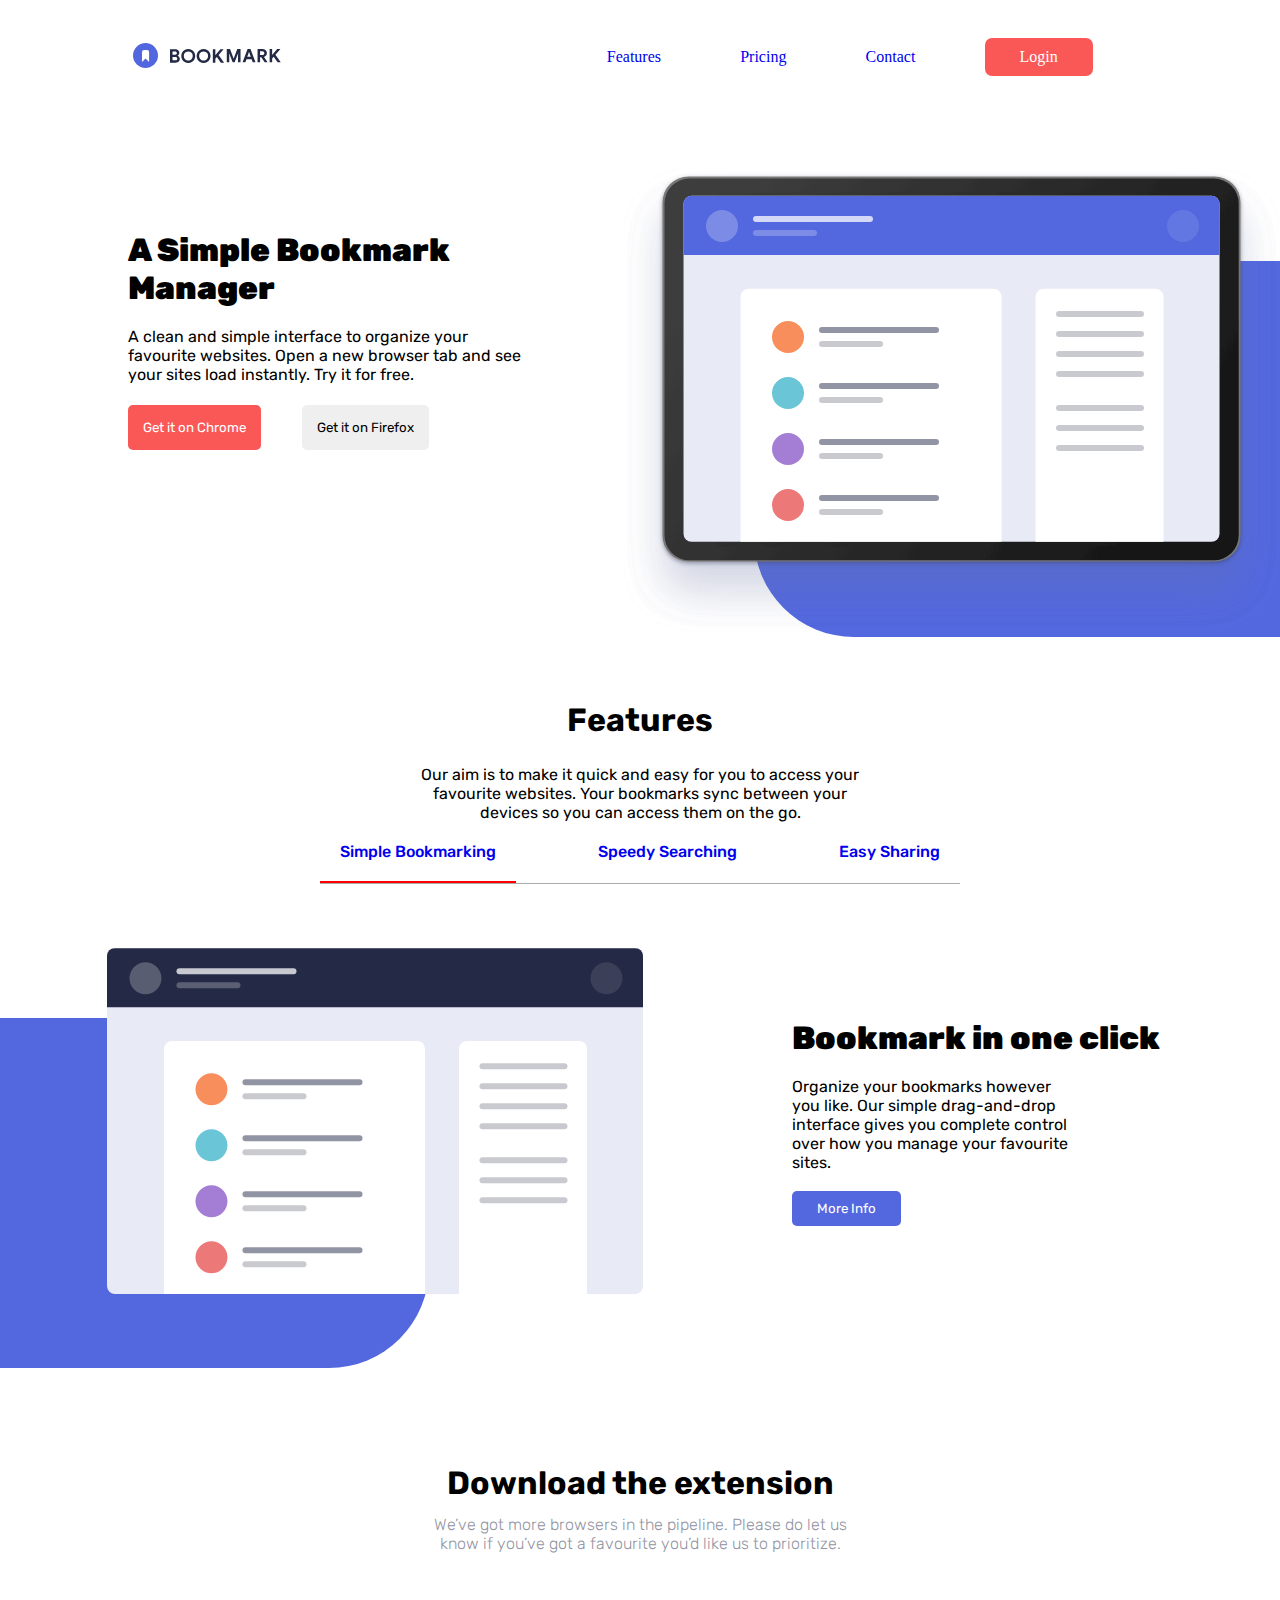
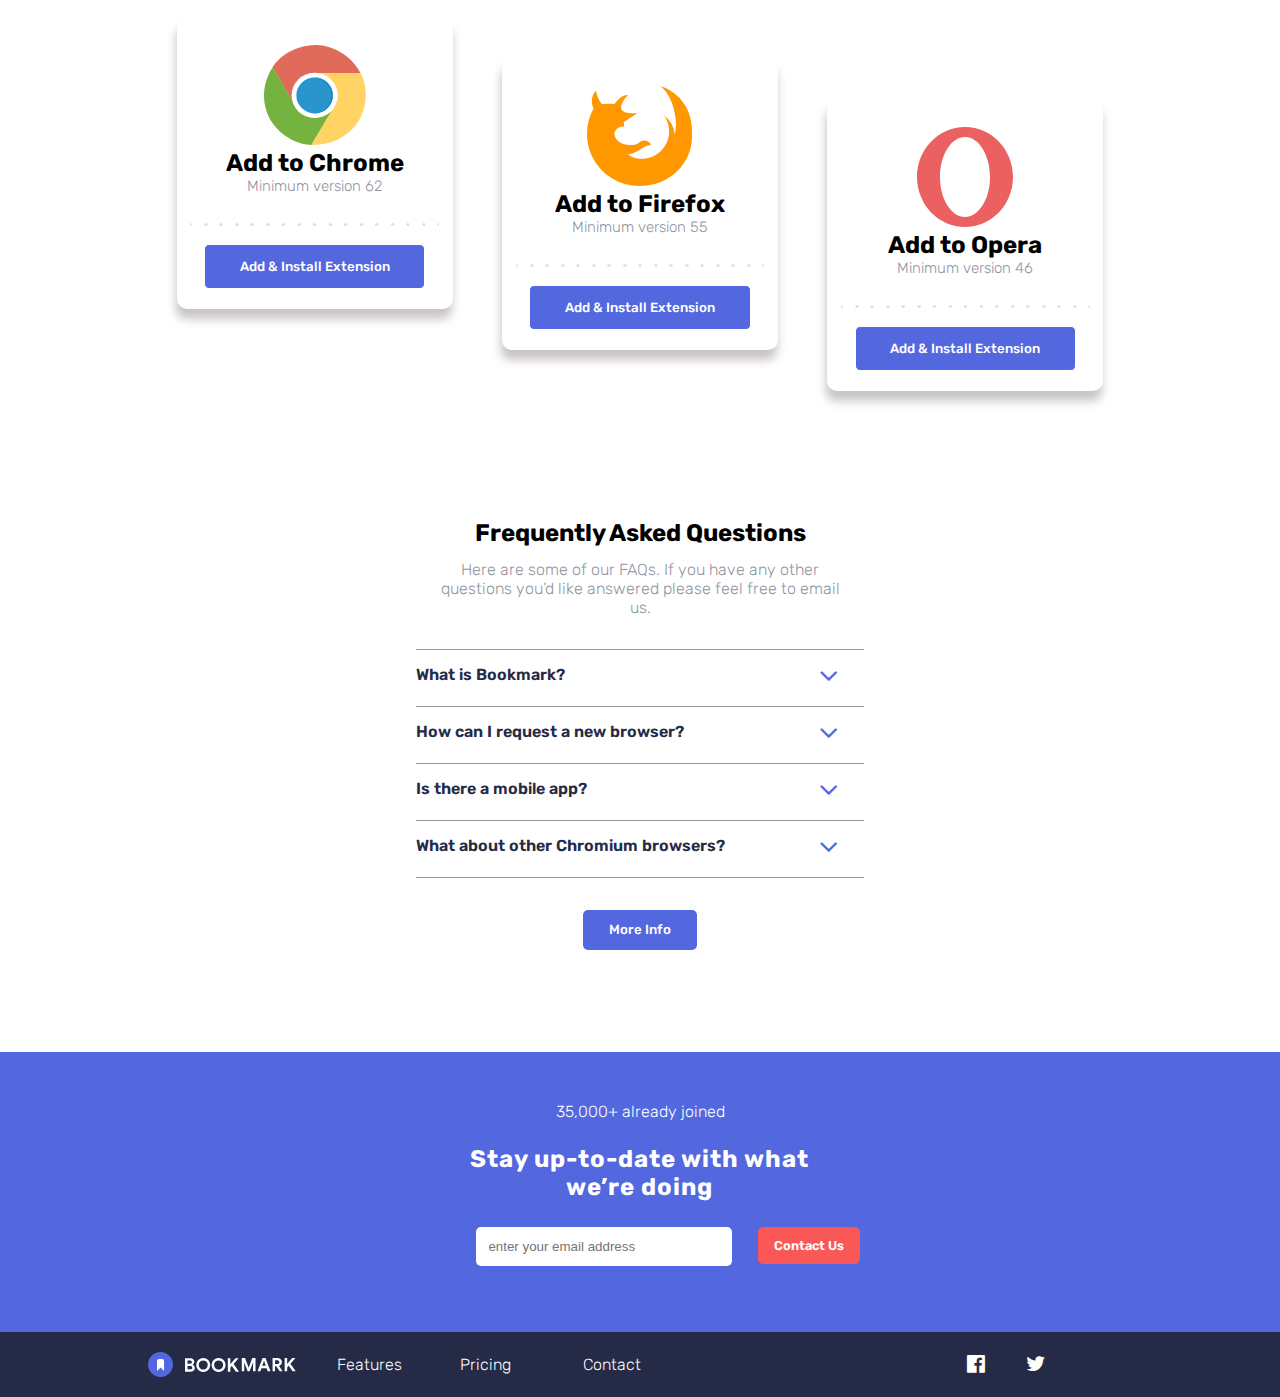
==== commit 60009cec: "final layout built" ====
--- a/index1.html
+++ b/index1.html
@@ -15,6 +15,7 @@
         <header>
             <div class="logo">
                 <img src="images/logo-bookmark.svg" alt="logo-image">
+                <img src="images/logo-bookmark 1.svg" class="active">
                 <div class="menu-icons"></div>
             </div>
             <nav>
@@ -24,6 +25,10 @@
                     <li><a href="#">Contact</a></li>
                     <li id="last-child"><a href="#" id="login-item">Login</a></li>
                 </ul>
+                <div class="social-icons">
+                    <a href="facebook.com"><i class="fa fa-facebook-official" aria-hidden="true"></i></a>
+                    <a href="twitter.com"><i class="fa fa-twitter" aria-hidden="true"></i></a>
+                </div>
             </nav>
             <div class="clearfix"></div>
         </header>
--- a/styles/style.css
+++ b/styles/style.css
@@ -19,6 +19,10 @@
   padding: 5px;
 }
 
+header .logo img.active {
+  display: none;
+}
+
 header nav {
   float: right;
   width: 60%;
@@ -52,9 +56,138 @@
   border-radius: 7px;
 }
 
+header nav .social-icons {
+  display: none;
+}
+
 header .clearfix {
   clear: both;
   margin-bottom: 5%;
+}
+
+@media only screen and (min-width: 700px) and (max-width: 800px) {
+  header {
+    width: 90%;
+    margin: 3% auto;
+  }
+  header nav {
+    width: 70%;
+  }
+  header nav .logo {
+    padding: 0;
+  }
+  header nav ul li {
+    padding: 5px;
+  }
+  header nav ul #last-child {
+    padding: 5px 25px;
+  }
+}
+
+@media only screen and (max-width: 700px) {
+  header {
+    display: -webkit-box;
+    display: -ms-flexbox;
+    display: flex;
+    -webkit-box-orient: vertical;
+    -webkit-box-direction: normal;
+        -ms-flex-direction: column;
+            flex-direction: column;
+    width: 100%;
+    margin: 5% auto;
+  }
+  header .logo {
+    float: none;
+    display: -webkit-box;
+    display: -ms-flexbox;
+    display: flex;
+    -webkit-box-pack: justify;
+        -ms-flex-pack: justify;
+            justify-content: space-between;
+    width: 80%;
+    margin: auto 10%;
+  }
+  header .logo .menu-icons::before {
+    content: "\f0c9";
+    font-family: fontAwesome;
+    line-height: 20px;
+  }
+  header .logo .menu-icons.active::before {
+    content: "\f00d";
+  }
+  header nav {
+    float: none;
+    width: 90%;
+    margin: auto 5%;
+    display: none;
+  }
+  header nav ul {
+    -webkit-box-orient: vertical;
+    -webkit-box-direction: normal;
+        -ms-flex-direction: column;
+            flex-direction: column;
+    text-align: center;
+  }
+  header.active {
+    background-color: #252b46;
+    opacity: .9;
+    position: absolute;
+    z-index: 1;
+    top: 0%;
+    margin: 0%;
+    height: 100vh;
+    display: block;
+  }
+  header.active .logo {
+    margin: 10% 10%;
+  }
+  header.active .logo img {
+    display: none;
+  }
+  header.active .logo img.active {
+    display: block;
+  }
+  header.active .logo .menu-icons.active::before {
+    color: #fff;
+  }
+  header.active nav {
+    display: block;
+  }
+  header.active nav ul li {
+    border-bottom: 0.5px solid #fff;
+  }
+  header.active nav ul li a {
+    color: #fff;
+  }
+  header.active nav ul li:first-child {
+    border-top: 0.5px solid #fff;
+  }
+  header.active nav ul #last-child {
+    border: 2px solid #fff;
+    border-radius: 5px;
+    background-color: transparent;
+    font-weight: 700;
+    margin-top: 5%;
+  }
+  header.active nav .social-icons {
+    display: block;
+    width: 20%;
+    margin: 40% 40% auto 40%;
+    display: -webkit-box;
+    display: -ms-flexbox;
+    display: flex;
+    -webkit-box-pack: justify;
+        -ms-flex-pack: justify;
+            justify-content: space-between;
+  }
+  header.active nav .social-icons a {
+    margin: 0%;
+    color: #fff;
+    font-size: 1.3em;
+  }
+  header.active nav .social-icons a:hover {
+    color: #fa5757;
+  }
 }
 
 .hero-sec {
@@ -133,6 +266,42 @@
   right: 5%;
 }
 
+@media only screen and (max-width: 700px) {
+  .hero-sec {
+    -webkit-box-orient: vertical;
+    -webkit-box-direction: reverse;
+        -ms-flex-direction: column-reverse;
+            flex-direction: column-reverse;
+    -webkit-box-pack: center;
+        -ms-flex-pack: center;
+            justify-content: center;
+  }
+  .hero-sec .text-sec {
+    text-align: center;
+  }
+  .hero-sec .text-sec h1 {
+    font-size: 20px;
+  }
+  .hero-sec .text-sec p {
+    font-size: 15px;
+  }
+  .hero-sec .text-sec .hero-buttons {
+    -webkit-box-pack: center;
+        -ms-flex-pack: center;
+            justify-content: center;
+  }
+  .hero-sec .text-sec .hero-buttons button {
+    padding: 10px;
+  }
+  .hero-sec .hero-img .shape {
+    max-width: 100%;
+    right: -30%;
+  }
+  .hero-sec .hero-img img {
+    max-width: 100%;
+  }
+}
+
 .tab-sec {
   margin-top: 5%;
 }
@@ -269,6 +438,78 @@
   display: -webkit-box;
   display: -ms-flexbox;
   display: flex;
+}
+
+@media only screen and (max-width: 1000px) and (min-width: 700px) {
+  .tabs .tab-links {
+    width: 80%;
+    margin: auto 10%;
+  }
+  .tabs .tab-content .tab .image-sec .shape {
+    width: 50vw;
+    left: -25%;
+  }
+  .tabs .tab-content .tab .image-sec img {
+    width: 50vw;
+  }
+}
+
+@media only screen and (max-width: 700px) {
+  .tab-sec {
+    -webkit-box-align: none;
+        -ms-flex-align: none;
+            align-items: none;
+  }
+  .tab-sec .text-sec p {
+    margin: auto 5%;
+    font-size: 15px;
+  }
+  .tabs .tab-links {
+    -webkit-box-orient: vertical;
+    -webkit-box-direction: normal;
+        -ms-flex-direction: column;
+            flex-direction: column;
+    width: 90%;
+    margin: auto 5%;
+    text-align: center;
+    border: none;
+  }
+  .tabs .tab-links li {
+    border-bottom: 1px solid #aaa;
+  }
+  .tabs .tab-content {
+    -webkit-box-orient: vertical;
+    -webkit-box-direction: normal;
+        -ms-flex-direction: column;
+            flex-direction: column;
+    margin-top: 20%;
+  }
+  .tabs .tab-content .tab {
+    -webkit-box-orient: vertical;
+    -webkit-box-direction: normal;
+        -ms-flex-direction: column;
+            flex-direction: column;
+  }
+  .tabs .tab-content .tab .image-sec .shape {
+    max-width: 100%;
+    left: -30%;
+  }
+  .tabs .tab-content .tab .image-sec img {
+    max-width: 90%;
+    left: 10%;
+  }
+  .tabs .tab-content .tab .text-sec {
+    margin-top: 20%;
+    text-align: center;
+  }
+  .tabs .tab-content .tab .text-sec h1 {
+    font-size: 20px;
+  }
+  .tabs .tab-content .tab .text-sec p {
+    font-size: 15px;
+    padding: 0%;
+    margin-top: 5%;
+  }
 }
 
 .extension-sec {
@@ -483,6 +724,39 @@
   transition: 0.5s;
 }
 
+@media only screen and (max-width: 700px) {
+  .extension-sec .text-sec {
+    width: 90%;
+    margin: auto 5%;
+  }
+  .extension-sec .text-sec h1 {
+    font-size: 20px;
+  }
+  .extension-sec .text-sec p {
+    text-align: center;
+    font-size: 15px;
+  }
+  .extension-sec .extensions {
+    -webkit-box-orient: vertical;
+    -webkit-box-direction: normal;
+        -ms-flex-direction: column;
+            flex-direction: column;
+    margin-top: 10%;
+  }
+  .extension-sec .extensions .chrome {
+    width: 90%;
+    margin: 5% 5%;
+  }
+  .extension-sec .extensions .firefox {
+    width: 90%;
+    margin: 5% 5%;
+  }
+  .extension-sec .extensions .opera {
+    width: 90%;
+    margin: 5% 5%;
+  }
+}
+
 .faq-sec {
   display: -webkit-box;
   display: -ms-flexbox;
@@ -597,6 +871,35 @@
   font-family: 'Rubik', sans-serif;
 }
 
+@media only screen and (max-width: 1000px) {
+  .faq-sec .question-sec {
+    width: 100%;
+  }
+}
+
+@media only screen and (max-width: 700px) {
+  .faq-sec {
+    width: 90%;
+    margin: 20% 5%;
+  }
+  .faq-sec .header-text {
+    width: 90%;
+    margin: 10% 5%;
+  }
+  .faq-sec .header-text p {
+    font-size: 15px;
+  }
+  .faq-sec .question-sec {
+    font-size: 13px;
+  }
+  .faq-sec .question-sec .list a {
+    width: 95%;
+  }
+  .faq-sec .question-sec .list .icon {
+    width: 5%;
+  }
+}
+
 footer {
   display: -webkit-box;
   display: -ms-flexbox;
@@ -669,7 +972,7 @@
 }
 
 footer .mail-sec .input-sec form .mail-input input {
-  padding: 0.7vw;
+  padding: 4%;
   border: 2px solid transparent;
   border-radius: 5px;
 }
@@ -694,7 +997,7 @@
 
 footer .mail-sec .input-sec form button {
   width: 20%;
-  padding: 0.7vw;
+  padding: 2%;
   border: 1px solid #fa5757;
   border-radius: 5px;
   background-color: #fa5757;
@@ -727,7 +1030,6 @@
   display: flex;
   list-style: none;
   margin-left: 10%;
-  list-style: none;
   width: 80%;
 }
 
@@ -765,4 +1067,61 @@
 footer nav .social-icons a:hover {
   color: #fa5757;
 }
+
+@media only screen and (max-width: 700px) {
+  footer .mail-sec .input-sec form {
+    width: 80%;
+    margin: auto 10%;
+  }
+  footer .mail-sec .input-sec form .mail-input {
+    width: 100%;
+    float: none;
+    margin: 7% auto;
+  }
+  footer .mail-sec .input-sec form button {
+    width: 100%;
+    padding: 4%;
+    font-size: 15px;
+    margin-bottom: 10%;
+  }
+  footer nav {
+    -webkit-box-orient: vertical;
+    -webkit-box-direction: normal;
+        -ms-flex-direction: column;
+            flex-direction: column;
+    padding: 0%;
+    width: 100%;
+    text-align: center;
+    padding-bottom: 10%;
+  }
+  footer nav ul {
+    -webkit-box-orient: vertical;
+    -webkit-box-direction: normal;
+        -ms-flex-direction: column;
+            flex-direction: column;
+    margin: 10% 0%;
+    width: 100%;
+  }
+  footer nav ul img {
+    margin-bottom: 5%;
+  }
+  footer nav ul li {
+    width: 100%;
+    margin: 0%;
+  }
+  footer nav ul li a {
+    display: block;
+    padding: 5% 10%;
+  }
+  footer nav .social-icons {
+    width: 20%;
+    margin: auto 40%;
+    -webkit-box-pack: justify;
+        -ms-flex-pack: justify;
+            justify-content: space-between;
+  }
+  footer nav .social-icons a {
+    margin: 0%;
+  }
+}
 /*# sourceMappingURL=style.css.map */